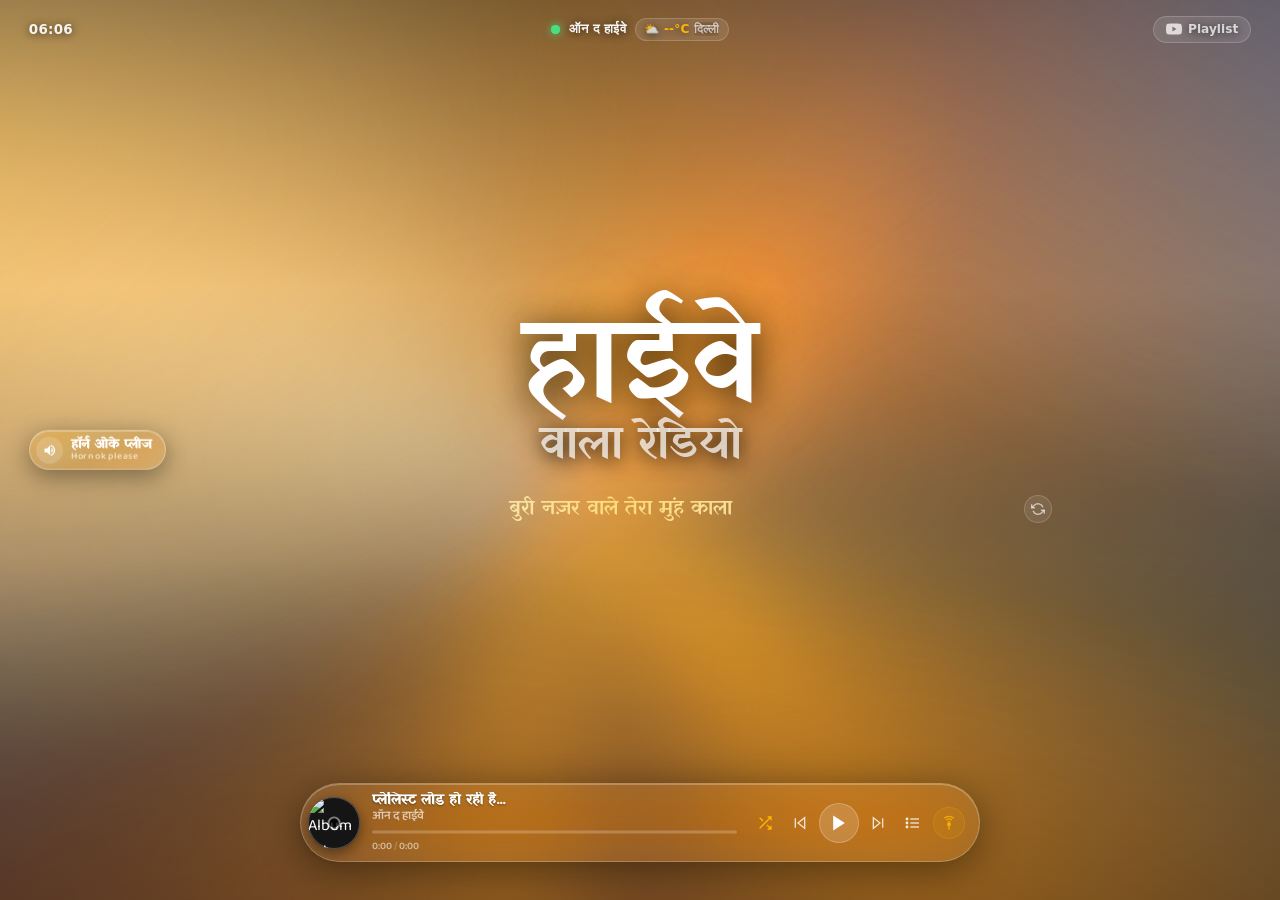
==== index.html @ 1b145ca8 "Restyle the station picker as a retro FM tuner and drop the icons. Cards now lead with LCD-style fre" ====
<!DOCTYPE html>
<html lang="hi">
<head>
  <meta charset="UTF-8" />
  <meta name="viewport" content="width=device-width, initial-scale=1.0, viewport-fit=cover" />
  <title>हॉर्न ओके प्लीज — हिंदी हाईवे रेडियो</title>
  <meta name="apple-mobile-web-app-capable" content="yes" />
  <meta name="mobile-web-app-capable" content="yes" />
  <meta name="apple-mobile-web-app-status-bar-style" content="black-translucent" />
  <meta name="theme-color" content="#0b1520" />
  
  <link rel="preconnect" href="https://fonts.googleapis.com">
  <link rel="preconnect" href="https://fonts.gstatic.com" crossorigin>
  <link href="https://fonts.googleapis.com/css2?family=Baloo+2:wght@500;600;700;800&family=Share+Tech+Mono&family=Yatra+One&display=swap" rel="stylesheet">
  <link rel="stylesheet" href="style.css" />
</head>
<body class="genre--highway">

  <!-- Moving gradient + video ambience bloom -->
  <div class="bg" aria-hidden="true">
    <div class="bg__bloom" id="bg-bloom"></div>
    <div class="bg__aurora"></div>
    <div class="bg__wash"></div>
    <div class="bg__wash bg__wash--alt"></div>
    <div class="bg__wash bg__wash--deep"></div>
    <div class="bg__scrim"></div>
  </div>

  <!-- Hidden YouTube Audio Engine iframe — parked off-screen -->
  <div class="yt-host" aria-hidden="true">
    <div id="yt-player"></div>
  </div>

  <!-- ── Top bar: Clock, Live & Weather, YouTube link ─────────── -->
  <header class="topbar">
    <div class="clock" id="clock" aria-label="Current time">--:--</div>

    <div class="presence">
      <div class="presence__dot"></div>
      <span class="presence__text" id="presence-text">ऑन द हाईवे</span>
      <div class="weather-badge" id="weather-badge">
        <span class="weather-icon" id="weather-icon">⛅</span>
        <span class="weather-temp" id="weather-temp">--°C</span>
        <span class="weather-city" id="weather-city">दिल्ली</span>
      </div>
    </div>

    <div class="links">
      <a id="yt-link" class="link yt-link-badge" href="https://www.youtube.com/playlist?list=PLfH-6xXh3waM" target="_blank" rel="noopener" title="YouTube Playlist खोलें">
        <svg viewBox="0 0 24 24" fill="currentColor" width="16" height="16"><path d="M23.495 6.205a3.007 3.007 0 0 0-2.088-2.088c-1.87-.501-9.396-.501-9.396-.501s-7.507-.01-9.396.501A3.007 3.007 0 0 0 .527 6.205a31.247 31.247 0 0 0-.522 5.805 31.247 31.247 0 0 0 .522 5.783 3.007 3.007 0 0 0 2.088 2.088c1.868.502 9.396.502 9.396.502s7.506 0 9.396-.502a3.007 3.007 0 0 0 2.088-2.088 31.247 31.247 0 0 0 .5-5.783 31.247 31.247 0 0 0-.5-5.805zM9.609 15.601V8.408l6.264 3.602z"/></svg>
        <span>Playlist</span>
      </a>
    </div>
  </header>

  <!-- ── Main Wordmark & Bumper Slogan ────────────────────────── -->
  <main class="main">

    <div class="logo" id="logo">
      <span class="logo__line logo__l1" id="logo-line1">हाईवे</span>
      <span class="logo__line logo__l2" id="logo-line2">वाला रेडियो</span>
    </div>

    <!-- Bumper Sticker Slogan -->
    <div class="bumper" id="bumper">
      <span class="bumper__text" id="bumper-text">सफर खूबसूरत है मंजिल से भी</span>
      <button class="bumper__next" id="bumper-next" aria-label="अगला स्लोगन" title="अगला स्लोगन">
        <svg viewBox="0 0 24 24" fill="none" stroke="currentColor" stroke-width="2.5" width="14" height="14"><path d="M1 4v6h6M23 20v-6h-6"/><path d="M20.49 9A9 9 0 0 0 5.64 5.64L1 10m22 4l-4.64 4.36A9 9 0 0 1 3.51 15"/></svg>
      </button>
    </div>

  </main>

  <!-- ── Horn Button: Left Floating Capsule ───────────────────── -->
  <aside class="horns">
    <button class="horn-btn" id="horn-btn" title="हॉर्न बजाएं" type="button">
      <div class="horn__icon">
        <svg viewBox="0 0 24 24" fill="currentColor"><path d="M4 9v6h4l5 5V4L8 9H4zm13.5 3c0-1.77-1.02-3.29-2.5-4.03v8.05c1.48-.73 2.5-2.25 2.5-4.02zM14 3.23v2.06c2.89.86 5 3.54 5 6.71s-2.11 5.85-5 6.71v2.06c4.01-.91 7-4.49 7-8.77s-2.99-7.86-7-8.77z"/></svg>
      </div>
      <div class="horn__text">
        <span class="horn__deva">हॉर्न ओके प्लीज</span>
        <span class="horn__en">Horn ok please</span>
      </div>
    </button>
  </aside>

  <!-- ── Dock: Stations Panel + Playlist Drawer + Player Pill ─── -->
  <div class="dock">

    <!-- Stations Panel (Collapsible slide-up) -->
    <div class="genre-panel" id="genre-panel" aria-hidden="true">
      <div class="genre-panel__header">
        <span class="genre-panel__title">स्टेशन चुनें</span>
        <span class="genre-panel__hint" id="genre-hint">अपना पसंदीदा चैनल सेट करें</span>
      </div>
      <div class="genre-panel__grid" id="genre-grid"></div>
    </div>

    <!-- Playlist Drawer (Collapsible slide-up) -->
    <div class="list" id="playlist-panel" aria-hidden="true">
      <div class="list__header">
        <span class="list__title" id="list-title">प्लेलिस्ट — ऑन द हाईवे</span>
        <a id="list-yt-link" class="list__yt-link" href="#" target="_blank" rel="noopener">
          <svg viewBox="0 0 24 24" fill="currentColor" width="14" height="14"><path d="M23.495 6.205a3.007 3.007 0 0 0-2.088-2.088c-1.87-.501-9.396-.501-9.396-.501s-7.507-.01-9.396.501A3.007 3.007 0 0 0 .527 6.205a31.247 31.247 0 0 0-.522 5.805 31.247 31.247 0 0 0 .522 5.783 3.007 3.007 0 0 0 2.088 2.088c1.868.502 9.396.502 9.396.502s7.506 0 9.396-.502a3.007 3.007 0 0 0 2.088-2.088 31.247 31.247 0 0 0 .5-5.783 31.247 31.247 0 0 0-.5-5.805zM9.609 15.601V8.408l6.264 3.602z"/></svg>
          YouTube प्लेलिस्ट
        </a>
      </div>
      <ul class="list__items" id="track-list"></ul>
    </div>

    <!-- Floating Glass Player Pill -->
    <div class="player" id="player-pill">

      <!-- Vinyl Disc Artwork -->
      <div class="disc" id="disc">
        <div class="disc__ring">
          <img class="disc__art" id="disc-img" src="" alt="Album Art" />
        </div>
        <div class="disc__hub"></div>
      </div>

      <!-- Track Metadata & 60fps Seek Bar -->
      <div class="meta">
        <p class="meta__title" id="track-title">लोड हो रहा है...</p>
        <p class="meta__artist" id="track-artist">ऑन द हाईवे</p>
        
        <div class="seek" id="seek-bar" role="slider" aria-label="Seek track" aria-valuemin="0" aria-valuemax="100" aria-valuenow="0" tabindex="0">
          <div class="seek__rail">
            <div class="seek__fill" id="seek-fill"></div>
          </div>
          <div class="seek__knob" id="seek-knob"></div>
        </div>

        <div class="time">
          <span id="time-cur">0:00</span>
          <span class="time-sep">/</span>
          <span id="time-tot">0:00</span>
        </div>
      </div>

      <!-- Playback Controls -->
      <div class="controls">
        <button class="btn active" id="shuffle-btn" type="button" title="शफ़ल (Shuffle)" aria-label="Shuffle" aria-pressed="true">
          <svg viewBox="0 0 24 24" fill="none" stroke="currentColor" stroke-width="2"><path d="M16 3h5v5M4 20 21 3M21 16v5h-5M15 15l6 6M4 4l5 5"/></svg>
        </button>
        
        <button class="btn" id="prev-btn" type="button" title="पिछला (Previous)" aria-label="Previous track">
          <svg viewBox="0 0 24 24" fill="none" stroke="currentColor" stroke-width="2"><path d="M19 20 9 12l10-8v16z"/><line x1="5" y1="19" x2="5" y2="5"/></svg>
        </button>

        <button class="btn btn--play" id="play-btn" type="button" title="चलाएं / रोकें" aria-label="Play">
          <svg class="icon-play" viewBox="0 0 24 24" fill="currentColor"><polygon points="5,3 19,12 5,21"/></svg>
          <svg class="icon-pause" viewBox="0 0 24 24" fill="currentColor" style="display:none"><rect x="6" y="4" width="4" height="16"/><rect x="14" y="4" width="4" height="16"/></svg>
        </button>

        <button class="btn" id="next-btn" type="button" title="अगला (Next)" aria-label="Next track">
          <svg viewBox="0 0 24 24" fill="none" stroke="currentColor" stroke-width="2"><path d="M5 4l10 8-10 8V4z"/><line x1="19" y1="5" x2="19" y2="19"/></svg>
        </button>

        <button class="btn" id="list-btn" type="button" title="प्लेलिस्ट (Playlist)" aria-label="Toggle playlist" aria-expanded="false" aria-controls="playlist-panel">
          <svg viewBox="0 0 24 24" fill="none" stroke="currentColor" stroke-width="2"><line x1="8" y1="6" x2="21" y2="6"/><line x1="8" y1="12" x2="21" y2="12"/><line x1="8" y1="18" x2="21" y2="18"/><circle cx="3" cy="6" r="1.2" fill="currentColor"/><circle cx="3" cy="12" r="1.2" fill="currentColor"/><circle cx="3" cy="18" r="1.2" fill="currentColor"/></svg>
        </button>

        <!-- Stations toggle button -->
        <button class="btn btn--stations" id="stations-btn" type="button" title="स्टेशन बदलें (Stations)" aria-label="Select Station" aria-expanded="false">
          <svg viewBox="0 0 24 24" fill="none" stroke="currentColor" stroke-width="2"><path d="M4.93 4.93a10 10 0 0 1 14.14 0M7.76 7.76a6 6 0 0 1 8.48 0M10.6 10.6a2 2 0 0 1 2.8 0"/><circle cx="12" cy="14" r="2" fill="currentColor"/><line x1="12" y1="16" x2="12" y2="22"/></svg>
        </button>
      </div>

    </div><!-- /.player -->

  </div><!-- /.dock -->

  <script src="app.js"></script>
</body>
</html>
---- style.css ----
/* ============================================================
   हॉर्न ओके प्लीज — CSS
   Strict hornokplease.xyz aesthetic + Responsive Mobile + Multi-station
   ============================================================ */

:root {
  --logo-size: clamp(3rem, 11vw, 7.5rem);
  --edge: clamp(0.9rem, 2.4vw, 1.8rem);
  --dock-lift: clamp(1.8rem, 4.2vh, 2.8rem);
  
  --glass: rgba(255, 255, 255, 0.09);
  --glass-hi: rgba(255, 255, 255, 0.16);
  --glass-line: rgba(255, 255, 255, 0.22);
  --glass-blur: blur(28px) saturate(150%);
  --shadow-glass: 0 8px 40px rgba(0, 0, 0, 0.45), inset 0 1px 0 rgba(255, 255, 255, 0.25);
  --text-shadow: 0 1px 8px rgba(0, 0, 0, 0.6);

  --gold: #ffb703;
  --green: #4ade80;
  --wash-a: rgba(255, 183, 3, 0.32);
  --wash-b: rgba(120, 190, 255, 0.22);
  --wash-c: rgba(255, 120, 80, 0.18);
  --wash-top: #0b1520;
  --wash-mid: #162433;
  --wash-bot: #0a1016;

  --body: "Baloo 2", "Kohinoor Devanagari", "Nirmala UI", "Noto Sans Devanagari", ui-rounded, sans-serif;
  --ui: ui-sans-serif, -apple-system, "Segoe UI Variable Text", "Segoe UI", system-ui, sans-serif;

  --swift: 140ms cubic-bezier(0.4, 0, 0.2, 1);
  --glide: 320ms cubic-bezier(0.4, 0, 0.2, 1);
  --settle: 620ms cubic-bezier(0.16, 1, 0.3, 1);
}

/* ─── Reset & Base ─────────────────────────────── */
*, *::before, *::after {
  box-sizing: border-box;
  margin: 0;
  padding: 0;
}

html, body {
  height: 100%;
  width: 100%;
  overflow: hidden;
}

body {
  font-family: var(--body);
  color: #fff;
  background: #080f10;
  -webkit-font-smoothing: antialiased;
  -moz-osx-font-smoothing: grayscale;
  text-rendering: optimizeLegibility;
  user-select: none;
  position: fixed;
  inset: 0;
}

button {
  cursor: pointer;
  border: none;
  background: none;
  font-family: inherit;
}

a {
  text-decoration: none;
  color: inherit;
}

/* ─── Moving gradient background ──────────────── */
.bg {
  position: fixed;
  inset: 0;
  z-index: -1;
  background: linear-gradient(165deg, var(--wash-top), var(--wash-mid) 48%, var(--wash-bot));
  overflow: hidden;
  transition: background 0.8s ease;
}

.bg__bloom {
  position: absolute;
  inset: -42%;
  background-size: cover;
  background-position: 40% 50%;
  filter: blur(80px) saturate(1.85) brightness(0.95);
  opacity: 0;
  transform: scale(1.55);
  pointer-events: none;
}

.bg__bloom.is-on {
  opacity: 0.78;
  animation: waterBloom 26s ease-in-out infinite;
}

.bg__aurora {
  position: absolute;
  inset: -70%;
  background: conic-gradient(
    from 180deg at 48% 52%,
    var(--wash-a) 0deg,
    transparent 55deg,
    var(--wash-b) 110deg,
    transparent 165deg,
    var(--wash-c) 220deg,
    transparent 275deg,
    var(--wash-a) 320deg,
    transparent 360deg
  );
  filter: blur(54px) saturate(160%);
  opacity: 0.88;
  animation: waterSpin 40s linear infinite;
  pointer-events: none;
}

.bg__wash {
  position: absolute;
  inset: -45%;
  background:
    radial-gradient(ellipse 78% 62% at 18% 32%, var(--wash-a) 0%, transparent 58%),
    radial-gradient(ellipse 72% 68% at 86% 18%, var(--wash-b) 0%, transparent 54%),
    radial-gradient(ellipse 90% 70% at 48% 96%, var(--wash-c) 0%, transparent 56%);
  filter: blur(28px);
  opacity: 0.95;
  animation: waterTide 18s ease-in-out infinite;
  pointer-events: none;
  transition: background 0.8s ease;
}

.bg__wash--alt {
  inset: -52%;
  opacity: 0.8;
  mix-blend-mode: screen;
  animation: waterTideAlt 24s ease-in-out infinite;
}

.bg__wash--deep {
  inset: -58%;
  opacity: 0.7;
  mix-blend-mode: plus-lighter;
  animation: waterTideDeep 32s ease-in-out infinite;
  background:
    radial-gradient(ellipse 88% 74% at 50% 50%, var(--wash-a) 0%, transparent 52%),
    radial-gradient(ellipse 64% 80% at 8% 78%, var(--wash-c) 0%, transparent 50%),
    radial-gradient(ellipse 70% 60% at 92% 62%, var(--wash-b) 0%, transparent 48%);
}

@keyframes waterTide {
  0%   { transform: translate3d(-16%, 10%, 0) scale(1.18) rotate(-8deg); }
  25%  { transform: translate3d(14%, -12%, 0) scale(1.32) rotate(7deg); }
  50%  { transform: translate3d(18%, 14%, 0) scale(1.22) rotate(-5deg); }
  75%  { transform: translate3d(-12%, 16%, 0) scale(1.36) rotate(9deg); }
  100% { transform: translate3d(-16%, 10%, 0) scale(1.18) rotate(-8deg); }
}

@keyframes waterTideAlt {
  0%   { transform: translate3d(18%, -14%, 0) scale(1.24) rotate(10deg); }
  33%  { transform: translate3d(-20%, 8%, 0) scale(1.4) rotate(-12deg); }
  66%  { transform: translate3d(10%, 18%, 0) scale(1.28) rotate(6deg); }
  100% { transform: translate3d(18%, -14%, 0) scale(1.24) rotate(10deg); }
}

@keyframes waterTideDeep {
  0%   { transform: translate3d(-8%, -10%, 0) scale(1.3) rotate(4deg); }
  50%  { transform: translate3d(12%, 12%, 0) scale(1.48) rotate(-10deg); }
  100% { transform: translate3d(-8%, -10%, 0) scale(1.3) rotate(4deg); }
}

@keyframes waterSpin {
  0%   { transform: rotate(0deg) translate3d(-10%, 8%, 0) scale(1.4); }
  50%  { transform: rotate(180deg) translate3d(12%, -10%, 0) scale(1.55); }
  100% { transform: rotate(360deg) translate3d(-10%, 8%, 0) scale(1.4); }
}

@keyframes waterBloom {
  0%   { background-position: 28% 42%; transform: scale(1.5) translate3d(-6%, 4%, 0); }
  40%  { background-position: 72% 58%; transform: scale(1.72) translate3d(7%, -6%, 0); }
  70%  { background-position: 48% 78%; transform: scale(1.58) translate3d(-4%, 8%, 0); }
  100% { background-position: 28% 42%; transform: scale(1.5) translate3d(-6%, 4%, 0); }
}

.genre--highway {
  --wash-a: rgba(255, 170, 60, 0.72);
  --wash-b: rgba(90, 160, 255, 0.48);
  --wash-c: rgba(255, 110, 40, 0.52);
  --wash-top: #08131c;
  --wash-mid: #1a2430;
  --wash-bot: #0c1014;
}
.genre--dhaba {
  --wash-a: rgba(255, 150, 70, 0.7);
  --wash-b: rgba(255, 210, 140, 0.42);
  --wash-c: rgba(180, 90, 40, 0.5);
  --wash-top: #0c1218;
  --wash-mid: #241910;
  --wash-bot: #0a0806;
}
.genre--dance2000 {
  --wash-a: rgba(210, 80, 255, 0.62);
  --wash-b: rgba(80, 120, 255, 0.5);
  --wash-c: rgba(255, 60, 140, 0.48);
  --wash-top: #0c0618;
  --wash-mid: #1a1030;
  --wash-bot: #080510;
}
.genre--retro90s {
  --wash-a: rgba(255, 80, 140, 0.62);
  --wash-b: rgba(255, 180, 90, 0.42);
  --wash-c: rgba(160, 70, 200, 0.48);
  --wash-top: #120814;
  --wash-mid: #241428;
  --wash-bot: #0a060e;
}
.genre--antidepression {
  --wash-a: rgba(70, 210, 160, 0.6);
  --wash-b: rgba(120, 200, 255, 0.42);
  --wash-c: rgba(40, 140, 110, 0.48);
  --wash-top: #061410;
  --wash-mid: #10241c;
  --wash-bot: #050c08;
}
.genre--fredagain {
  --wash-a: rgba(40, 220, 255, 0.58);
  --wash-b: rgba(120, 90, 255, 0.48);
  --wash-c: rgba(40, 120, 255, 0.42);
  --wash-top: #070814;
  --wash-mid: #12142c;
  --wash-bot: #06070f;
}

.bg__scrim {
  position: absolute;
  inset: 0;
  background: linear-gradient(
    to bottom,
    rgba(6, 10, 16, 0.28) 0%,
    rgba(6, 10, 16, 0.02) 32%,
    rgba(6, 10, 16, 0.06) 62%,
    rgba(6, 10, 16, 0.4) 100%
  );
  pointer-events: none;
}

/* YouTube audio host — in-document but invisible */
.yt-host {
  position: fixed;
  left: 0;
  bottom: 0;
  width: 1px;
  height: 1px;
  overflow: hidden;
  opacity: 0;
  clip-path: inset(100%);
  pointer-events: none;
  z-index: -1;
}

/* ─── Topbar (Completely Clean & Floating) ─────── */
.topbar {
  position: fixed;
  top: max(1rem, env(safe-area-inset-top));
  left: var(--edge);
  right: var(--edge);
  z-index: 100;
  display: grid;
  grid-template-columns: 1fr auto 1fr;
  align-items: center;
  gap: 0.75rem;
  background: transparent !important;
  border: none !important;
  box-shadow: none !important;
  text-shadow: var(--text-shadow);
}

.clock {
  justify-self: start;
  font-family: var(--ui);
  font-size: 0.84rem;
  font-weight: 600;
  letter-spacing: 0.02em;
  font-variant-numeric: tabular-nums;
  color: rgba(255, 255, 255, 0.92);
}

.presence {
  justify-self: center;
  display: inline-flex;
  align-items: center;
  gap: 0.55rem;
  font-family: var(--ui);
  font-size: 0.82rem;
  font-weight: 600;
  letter-spacing: 0.01em;
  white-space: nowrap;
  color: rgba(255, 255, 255, 0.95);
}

.presence__dot {
  position: relative;
  width: 9px;
  height: 9px;
  flex: none;
  border-radius: 50%;
  background: var(--green);
  box-shadow: 0 0 8px rgba(74, 222, 128, 0.9);
}

.presence__dot::after {
  content: "";
  position: absolute;
  inset: 0;
  border-radius: 50%;
  background: var(--green);
  opacity: 0.75;
  animation: ping 2s cubic-bezier(0, 0, 0.2, 1) infinite;
}

@keyframes ping {
  75%, 100% {
    transform: scale(2.2);
    opacity: 0;
  }
}

.weather-badge {
  display: inline-flex;
  align-items: center;
  gap: 0.28rem;
  padding: 0.2rem 0.55rem;
  background: rgba(255, 255, 255, 0.1);
  border: 1px solid rgba(255, 255, 255, 0.16);
  border-radius: 999px;
  font-size: 0.76rem;
  font-weight: 600;
  color: rgba(255, 255, 255, 0.85);
  backdrop-filter: blur(12px);
  -webkit-backdrop-filter: blur(12px);
}

.weather-temp {
  color: var(--gold);
  font-weight: 700;
}

.weather-city {
  color: rgba(255, 255, 255, 0.65);
  max-width: 11.5rem;
  overflow: hidden;
  text-overflow: ellipsis;
  white-space: nowrap;
}

.links {
  justify-self: end;
  display: flex;
  align-items: center;
}

.yt-link-badge {
  display: inline-flex;
  align-items: center;
  gap: 0.35rem;
  padding: 0.28rem 0.75rem;
  border-radius: 999px;
  background: rgba(255, 255, 255, 0.1);
  border: 1px solid rgba(255, 255, 255, 0.18);
  backdrop-filter: blur(12px);
  -webkit-backdrop-filter: blur(12px);
  font-family: var(--ui);
  font-size: 0.76rem;
  font-weight: 600;
  color: rgba(255, 255, 255, 0.75);
  transition: all var(--swift);
}

.yt-link-badge:hover {
  background: rgba(230, 57, 70, 0.22);
  border-color: rgba(230, 57, 70, 0.45);
  color: #ff6b75;
}

/* ─── Main Content ─────────────────────────────── */
main.main {
  position: fixed;
  inset: 0;
  z-index: 10;
  display: flex;
  flex-direction: column;
  align-items: center;
  justify-content: center;
  padding: max(4.5rem, env(safe-area-inset-top)) var(--edge) calc(var(--dock-lift) + 5.8rem);
  gap: 1.15rem;
  pointer-events: none;
}

/* Central Truck Art Wordmark */
.logo {
  display: flex;
  flex-direction: column;
  align-items: center;
  text-align: center;
  line-height: 0.88;
  pointer-events: auto;
  user-select: none;
}

.logo__l1 {
  font-family: 'Yatra One', 'Noto Sans Devanagari', sans-serif;
  display: block;
  font-size: var(--logo-size);
  color: #ffffff;
  text-shadow: 0 0 80px rgba(255,183,3,0.38), 0 6px 36px rgba(0,0,0,0.95);
  letter-spacing: -1px;
}

.logo__l2 {
  font-family: 'Yatra One', 'Noto Sans Devanagari', sans-serif;
  display: block;
  font-size: calc(var(--logo-size) * 0.38);
  color: rgba(255,255,255,0.72);
  margin-top: 0.15em;
  letter-spacing: -0.5px;
  text-shadow: 0 4px 20px rgba(0,0,0,0.9);
}

@keyframes truck-shake {
  0%   { transform: translate3d(0, 0, 0) rotate(0deg); }
  8%   { transform: translate3d(-5px, 2px, 0) rotate(-1.2deg); }
  18%  { transform: translate3d(5px, -2px, 0) rotate(1deg); }
  28%  { transform: translate3d(-4px, 1px, 0) rotate(-0.8deg); }
  38%  { transform: translate3d(4px, -1px, 0) rotate(0.6deg); }
  50%  { transform: translate3d(-2px, 1px, 0) rotate(-0.4deg); }
  62%  { transform: translate3d(2px, 0, 0) rotate(0.3deg); }
  74%  { transform: translate3d(-1px, 0, 0) rotate(-0.15deg); }
  86%  { transform: translate3d(1px, 0, 0) rotate(0.08deg); }
  100% { transform: none; }
}

.logo.is-shaking .logo__line {
  animation: truck-shake 720ms cubic-bezier(0.36, 0.07, 0.19, 0.97) both;
}

/* Bumper Sticker Slogan */
.bumper {
  display: flex;
  align-items: center;
  gap: 0.65rem;
  padding: 0.3rem 0.5rem;
  width: min(840px, 94vw);
  margin-top: 0.35rem;
  pointer-events: auto;
}

.bumper__text {
  font-family: 'Yatra One', 'Noto Sans Devanagari', sans-serif;
  font-size: clamp(0.95rem, 2.6vw, 1.25rem);
  background: linear-gradient(90deg,
    rgba(255,255,255,0.96) 0%,
    rgba(255,225,130,0.92) 50%,
    rgba(255,255,255,0.85) 100%);
  -webkit-background-clip: text;
  -webkit-text-fill-color: transparent;
  background-clip: text;
  text-align: center;
  flex: 1;
  line-height: 1.4;
  word-break: keep-all;
  filter: drop-shadow(0 0 20px rgba(255,200,80,0.32));
  transition: opacity 0.28s ease, transform 0.28s ease;
}

.bumper__text.is-swapping {
  opacity: 0;
  transform: translateY(6px);
}

.bumper__next {
  width: 28px;
  height: 28px;
  border-radius: 50%;
  background: rgba(255,255,255,0.08);
  border: 1px solid rgba(255,255,255,0.16);
  color: rgba(255,255,255,0.6);
  display: flex;
  align-items: center;
  justify-content: center;
  flex-shrink: 0;
  transition: all var(--swift);
}

.bumper__next:hover {
  background: rgba(255,255,255,0.2);
  color: #fff;
  transform: rotate(45deg);
}

/* ─── Horn Capsule Button ─────────────────────── */
.horns {
  position: fixed;
  left: var(--edge);
  top: 50%;
  transform: translateY(-50%);
  z-index: 50;
}

.horn-btn {
  display: flex;
  align-items: center;
  gap: 0.5rem;
  padding: 0.35rem 0.8rem 0.35rem 0.4rem;
  border: 1px solid rgba(255, 255, 255, 0.28);
  border-radius: 999px;
  /* 95% translucent fill; hue shifts carry a heavy gradient */
  background:
    linear-gradient(
      152deg,
      rgba(255, 255, 255, 0.06) 0%,
      rgba(255, 183, 3, 0.05) 18%,
      rgba(80, 170, 255, 0.05) 38%,
      rgba(12, 16, 28, 0.04) 55%,
      rgba(255, 90, 40, 0.05) 78%,
      rgba(255, 255, 255, 0.05) 100%
    );
  backdrop-filter: blur(22px) saturate(160%);
  -webkit-backdrop-filter: blur(22px) saturate(160%);
  box-shadow: 0 6px 24px rgba(0, 0, 0, 0.4), inset 0 1px 0 rgba(255, 255, 255, 0.28);
  color: #fff;
  cursor: pointer;
  transition: background var(--swift), transform var(--swift), border-color var(--swift);
}

.horn-btn:hover {
  background:
    linear-gradient(
      152deg,
      rgba(255, 255, 255, 0.08) 0%,
      rgba(255, 196, 90, 0.06) 18%,
      rgba(120, 190, 255, 0.06) 38%,
      rgba(12, 16, 28, 0.05) 55%,
      rgba(255, 120, 70, 0.06) 78%,
      rgba(255, 255, 255, 0.06) 100%
    );
  border-color: rgba(255, 255, 255, 0.42);
  transform: scale(1.04);
}

.horn-btn:active,
.horn-btn.is-blaring {
  transform: scale(0.95);
}

.horn__icon {
  display: grid;
  place-items: center;
  width: 1.7rem;
  height: 1.7rem;
  flex: none;
  border-radius: 50%;
  background: rgba(255, 255, 255, 0.16);
  color: #fff;
}

.horn__icon svg {
  width: 15px;
  height: 15px;
}

.horn-btn.is-blaring .horn__icon {
  background: #fff;
  color: #111;
}

.horn__text {
  display: flex;
  flex-direction: column;
  line-height: 1.1;
  text-align: left;
}

.horn__deva {
  font-family: 'Yatra One', 'Noto Sans Devanagari', sans-serif;
  font-size: 0.82rem;
  font-weight: 700;
}

.horn__en {
  font-size: 0.6rem;
  font-weight: 600;
  letter-spacing: 0.04em;
  color: rgba(255, 255, 255, 0.6);
}

/* ─── Dock ────────────────────────────────────── */
.dock {
  position: fixed;
  bottom: 0;
  left: 0;
  right: 0;
  z-index: 150;
  display: flex;
  flex-direction: column;
  align-items: center;
  padding-bottom: max(var(--dock-lift), calc(env(safe-area-inset-bottom) + 1.2rem));
  pointer-events: none;
}

/* ─── Stations Panel (retro tuner) ─────────────── */
.genre-panel {
  position: relative;
  width: min(760px, calc(100vw - 1.6rem));
  background:
    repeating-linear-gradient(
      90deg,
      rgba(255, 200, 80, 0.03) 0 1px,
      transparent 1px 7px
    ),
    linear-gradient(180deg, rgba(28, 22, 12, 0.92), rgba(10, 9, 8, 0.94));
  border: 2px solid #c9a227;
  outline: 1px solid rgba(0, 0, 0, 0.7);
  outline-offset: -5px;
  border-radius: 4px;
  overflow: hidden;
  max-height: 0;
  opacity: 0;
  transform: translateY(12px) scale(0.98);
  transform-origin: bottom center;
  transition: max-height 0.45s var(--settle), opacity 0.28s ease, transform 0.4s var(--settle);
  pointer-events: none;
  box-shadow:
    inset 0 1px 0 rgba(255, 220, 140, 0.25),
    inset 0 -2px 0 rgba(0, 0, 0, 0.45),
    0 12px 40px rgba(0, 0, 0, 0.45);
  margin-bottom: 0.45rem;
}

.genre-panel::after {
  content: "";
  position: absolute;
  inset: 0;
  pointer-events: none;
  z-index: 3;
  background: repeating-linear-gradient(
    to bottom,
    transparent 0 2px,
    rgba(0, 0, 0, 0.14) 2px 3px
  );
  mix-blend-mode: multiply;
}

.genre-panel.is-open {
  max-height: min(68vh, 520px);
  opacity: 1;
  transform: translateY(0) scale(1);
  pointer-events: auto;
}

.genre-panel__header {
  display: flex;
  align-items: baseline;
  justify-content: space-between;
  gap: 0.6rem;
  padding: 0.75rem 1rem 0.5rem;
  border-bottom: 1px solid rgba(201, 162, 39, 0.35);
}

.genre-panel__title {
  font-family: 'Yatra One', 'Noto Sans Devanagari', sans-serif;
  font-size: 1.05rem;
  color: var(--gold);
  letter-spacing: 0.02em;
}

.genre-panel__hint {
  font-family: 'Share Tech Mono', ui-monospace, monospace;
  font-size: 0.7rem;
  color: #7dff9a;
  text-transform: uppercase;
  letter-spacing: 0.08em;
  white-space: nowrap;
  overflow: hidden;
  text-overflow: ellipsis;
  text-shadow: 0 0 8px rgba(125, 255, 154, 0.45);
}

.genre-panel__grid {
  display: grid;
  grid-template-columns: repeat(auto-fit, minmax(210px, 1fr));
  gap: 0.55rem;
  padding: 0.8rem 0.9rem 1rem;
}

.genre-btn {
  position: relative;
  display: flex;
  align-items: center;
  gap: 0.55rem;
  padding: 0.7rem 0.8rem;
  background: rgba(0, 0, 0, 0.35);
  border: 1px solid rgba(201, 162, 39, 0.28);
  border-radius: 2px;
  color: rgba(255, 236, 200, 0.88);
  font-size: 0.82rem;
  font-weight: 600;
  text-align: left;
  min-height: 4.2rem;
  box-shadow: inset 0 1px 0 rgba(255, 255, 255, 0.06), inset 0 -1px 0 rgba(0, 0, 0, 0.4);
  animation: stationIn 0.45s var(--settle) both;
  animation-delay: var(--stagger, 0ms);
  transition: background var(--swift), border-color var(--swift), color var(--swift), box-shadow var(--swift);
}

@keyframes stationIn {
  from { opacity: 0; transform: translateY(8px); }
  to { opacity: 1; transform: none; }
}

.genre-btn:hover {
  background: rgba(255, 183, 3, 0.1);
  color: #fff8e7;
  border-color: rgba(255, 183, 3, 0.55);
}

.genre-btn.active {
  background: rgba(255, 183, 3, 0.12);
  border-color: #ffb703;
  color: var(--gold);
  box-shadow: inset 0 0 0 1px rgba(255, 183, 3, 0.35), 0 0 18px rgba(255, 183, 3, 0.18);
}

.gb-live {
  display: none;
  margin-left: auto;
  flex-shrink: 0;
  font-family: 'Share Tech Mono', ui-monospace, monospace;
  font-size: 0.62rem;
  font-weight: 700;
  letter-spacing: 0.14em;
  color: #081018;
  background: var(--gold);
  border-radius: 0;
  padding: 0.22rem 0.38rem;
}

.genre-btn.active .gb-live {
  display: inline-flex;
}

.gb-info {
  display: flex;
  flex-direction: column;
  gap: 0.12rem;
  overflow: hidden;
  min-width: 0;
}

.gb-fm {
  font-family: 'Share Tech Mono', ui-monospace, monospace;
  font-size: 0.78rem;
  letter-spacing: 0.14em;
  color: #7dff9a;
  text-shadow: 0 0 8px rgba(125, 255, 154, 0.4);
}

.gb-label {
  font-family: 'Yatra One', 'Noto Sans Devanagari', sans-serif;
  font-size: 0.9rem;
  white-space: nowrap;
  overflow: hidden;
  text-overflow: ellipsis;
}

.gb-tag {
  font-size: 0.64rem;
  letter-spacing: 0.04em;
  text-transform: uppercase;
  color: rgba(255, 220, 160, 0.45);
  white-space: nowrap;
  overflow: hidden;
  text-overflow: ellipsis;
}

.genre-btn.active .gb-fm {
  color: #ffe08a;
  text-shadow: 0 0 10px rgba(255, 183, 3, 0.55);
}

.genre-btn.active .gb-tag {
  color: rgba(255, 183, 3, 0.7);
}

/* ─── Playlist Drawer ─────────────────────────── */
.list {
  width: min(680px, calc(100vw - 1.8rem));
  background: rgba(8, 15, 17, 0.94);
  backdrop-filter: blur(36px) saturate(160%);
  -webkit-backdrop-filter: blur(36px) saturate(160%);
  border: 1px solid var(--glass-line);
  border-radius: 20px 20px 0 0;
  overflow: hidden;
  max-height: 0;
  opacity: 0;
  transition: max-height 0.4s var(--settle), opacity 0.3s ease;
  pointer-events: none;
  box-shadow: 0 -8px 36px rgba(0, 0, 0, 0.6);
}

.list.is-open {
  max-height: 46vh;
  opacity: 1;
  pointer-events: auto;
  overflow-y: auto;
}

.list::-webkit-scrollbar { width: 4px; }
.list::-webkit-scrollbar-thumb { background: rgba(255, 255, 255, 0.2); border-radius: 4px; }

.list__header {
  display: flex;
  align-items: center;
  justify-content: space-between;
  padding: 0.8rem 1.2rem 0.6rem;
  border-bottom: 1px solid rgba(255, 255, 255, 0.07);
  position: sticky;
  top: 0;
  background: rgba(8, 15, 17, 0.98);
  z-index: 5;
}

.list__title {
  font-family: 'Yatra One', 'Noto Sans Devanagari', sans-serif;
  font-size: 0.94rem;
  color: rgba(255, 255, 255, 0.85);
}

.list__yt-link {
  display: flex;
  align-items: center;
  gap: 0.3rem;
  font-size: 0.76rem;
  color: rgba(255, 255, 255, 0.45);
  transition: color var(--swift);
}

.list__yt-link:hover {
  color: #ff6b75;
}

.list__items {
  list-style: none;
}

.list__item {
  display: flex;
  align-items: center;
  gap: 0.75rem;
  padding: 0.65rem 1.2rem;
  border-bottom: 1px solid rgba(255, 255, 255, 0.04);
  cursor: pointer;
  transition: background var(--swift);
}

.list__item:last-child {
  border-bottom: none;
}

.list__item:hover {
  background: rgba(255, 255, 255, 0.08);
}

.list__item.active {
  background: rgba(255, 183, 3, 0.14);
}

.list__item.active .item-title {
  color: var(--gold);
}

.list__item.list__empty {
  justify-content: center;
  color: rgba(255, 255, 255, 0.55);
  cursor: default;
  padding: 1.2rem;
}

.item-num {
  font-size: 0.78rem;
  color: rgba(255, 255, 255, 0.4);
  width: 22px;
  flex-shrink: 0;
  font-variant-numeric: tabular-nums;
  text-align: right;
}

.item-info {
  flex: 1;
  overflow: hidden;
}

.item-title {
  font-family: 'Yatra One', 'Noto Sans Devanagari', sans-serif;
  font-size: 0.9rem;
  white-space: nowrap;
  overflow: hidden;
  text-overflow: ellipsis;
  display: block;
}

.item-artist {
  font-size: 0.76rem;
  color: rgba(255, 255, 255, 0.45);
  white-space: nowrap;
  overflow: hidden;
  text-overflow: ellipsis;
  display: block;
  margin-top: 0.1rem;
}

.item-dur {
  font-size: 0.78rem;
  color: rgba(255, 255, 255, 0.45);
  flex-shrink: 0;
  font-variant-numeric: tabular-nums;
}

/* ─── Floating Player Pill ────────────────────── */
.player {
  display: flex;
  align-items: center;
  gap: 0.75rem;
  padding: 0.45rem 0.9rem 0.45rem 0.45rem;
  width: min(680px, calc(100vw - 1.8rem));
  background: var(--glass);
  backdrop-filter: var(--glass-blur);
  -webkit-backdrop-filter: var(--glass-blur);
  border: 1px solid var(--glass-line);
  border-radius: 999px;
  box-shadow: var(--shadow-glass);
  margin-top: 0.4rem;
  pointer-events: auto;
}

/* Vinyl Disc */
.disc {
  position: relative;
  width: 3.25rem;
  height: 3.25rem;
  flex: none;
  transition: transform var(--glide);
}

.player.is-playing .disc {
  transform: scale(1.04);
}

.disc__ring {
  width: 100%;
  height: 100%;
  border-radius: 50%;
  overflow: hidden;
  box-shadow: 0 4px 14px rgba(0, 0, 0, 0.45);
  outline: 1px solid rgba(255, 255, 255, 0.25);
  outline-offset: -1px;
  background: #151515;
  animation: spin 8s linear infinite;
  animation-play-state: paused;
}

.player.is-playing .disc__ring {
  animation-play-state: running;
}

.disc__art {
  width: 100%;
  height: 100%;
  object-fit: cover;
  display: block;
}

.disc__hub {
  position: absolute;
  left: 50%;
  top: 50%;
  width: 0.55rem;
  height: 0.55rem;
  transform: translate(-50%, -50%);
  border-radius: 50%;
  background: rgba(0, 0, 0, 0.75);
  box-shadow: 0 0 0 2px rgba(255, 255, 255, 0.45);
  pointer-events: none;
}

@keyframes spin {
  to { transform: rotate(360deg); }
}

/* Meta & 60fps Seek Bar */
.meta {
  flex: 1;
  min-width: 0;
}

.meta__title {
  margin: 0;
  font-family: 'Yatra One', 'Noto Sans Devanagari', sans-serif;
  font-weight: 700;
  font-size: 0.88rem;
  line-height: 1.25;
  text-shadow: 0 1px 2px rgba(0, 0, 0, 0.4);
  white-space: nowrap;
  overflow: hidden;
  text-overflow: ellipsis;
  color: #fff;
  transition: opacity 200ms ease;
}

.meta__artist {
  margin: 0;
  font-size: 0.74rem;
  font-weight: 600;
  line-height: 1.25;
  color: rgba(255, 255, 255, 0.65);
  white-space: nowrap;
  overflow: hidden;
  text-overflow: ellipsis;
  transition: opacity 200ms ease;
}

.player.is-swapping .meta__title,
.player.is-swapping .meta__artist {
  opacity: 0;
}

.seek {
  position: relative;
  height: 10px;
  margin-top: 0.2rem;
  cursor: pointer;
  touch-action: none;
}

.seek__rail {
  position: absolute;
  inset-inline: 0;
  top: 50%;
  height: 3px;
  transform: translateY(-50%);
  border-radius: 999px;
  overflow: hidden;
  background: rgba(255, 255, 255, 0.22);
}

.seek__fill {
  height: 100%;
  width: 100%;
  border-radius: 999px;
  background: var(--gold);
  transform: scaleX(0);
  transform-origin: left center;
  will-change: transform;
}

.seek__knob {
  position: absolute;
  top: 50%;
  left: 0;
  width: 10px;
  height: 10px;
  transform: translate(-50%, -50%);
  border-radius: 50%;
  background: #fff;
  box-shadow: 0 1px 4px rgba(0, 0, 0, 0.6);
  opacity: 0;
  transition: opacity var(--swift);
  will-change: transform;
  pointer-events: none;
}

.seek:hover .seek__knob,
.seek:focus-visible .seek__knob {
  opacity: 1;
}

.time {
  margin-top: 0.05rem;
  font-size: 0.64rem;
  font-weight: 600;
  font-variant-numeric: tabular-nums;
  color: rgba(255, 255, 255, 0.55);
}
.time-sep { opacity: 0.4; }

/* Controls */
.controls {
  display: flex;
  align-items: center;
  gap: 0.2rem;
  flex: none;
}

.btn {
  display: grid;
  place-items: center;
  width: 2rem;
  height: 2rem;
  border-radius: 50%;
  color: rgba(255, 255, 255, 0.8);
  transition: all var(--swift);
}

.btn svg {
  width: 16px;
  height: 16px;
}

.btn:hover {
  background: rgba(255, 255, 255, 0.16);
  color: #fff;
}

.btn:active {
  transform: scale(0.92);
}

.btn--play {
  width: 2.5rem;
  height: 2.5rem;
  background: rgba(255, 255, 255, 0.16);
  border: 1px solid var(--glass-line);
  color: #fff;
}

.btn--play svg {
  width: 20px;
  height: 20px;
}

.btn--play:hover {
  background: rgba(255, 183, 3, 0.3);
  border-color: rgba(255, 183, 3, 0.6);
}

.btn.active {
  color: var(--gold);
}

.btn--stations {
  background: rgba(255, 183, 3, 0.08);
  border: 1px solid rgba(255, 183, 3, 0.2);
  color: rgba(255, 183, 3, 0.8);
}

.btn--stations:hover {
  background: rgba(255, 183, 3, 0.22);
  border-color: rgba(255, 183, 3, 0.5);
  color: var(--gold);
}

.btn--stations.active {
  background: rgba(255, 183, 3, 0.26);
  border-color: rgba(255, 183, 3, 0.65);
  color: var(--gold);
  box-shadow: 0 0 14px rgba(255, 183, 3, 0.25);
}

/* ─── Responsive Media Queries ────────────────── */
@media (max-width: 680px) {
  :root {
    /* Sit above Streamlit's "Made with Streamlit" badge */
    --dock-lift: max(5.4rem, calc(env(safe-area-inset-bottom) + 4.2rem));
  }
  .presence__text { display: none; }
  .horns {
    top: auto;
    left: 0.6rem;
    bottom: calc(var(--dock-lift) + 5.8rem);
    transform: none;
  }
  main.main {
    padding-bottom: calc(var(--dock-lift) + 9.2rem);
  }
  .horn-btn { padding: 0.3rem 0.65rem 0.3rem 0.35rem; }
  .horn__deva { font-size: 0.74rem; }
  .genre-panel { width: min(100% - 1.2rem, 760px); }
  .genre-panel__grid { grid-template-columns: repeat(2, minmax(0, 1fr)); }
  .gb-label { font-size: 0.8rem; }
  .gb-live { display: none !important; }
}

@media (max-width: 480px) {
  .genre-panel__grid { grid-template-columns: 1fr 1fr; gap: 0.4rem; padding: 0.6rem; }
  .genre-btn { padding: 0.55rem 0.55rem; min-height: 3.6rem; }
  .gb-tag { display: none; }
  .player { gap: 0.5rem; padding: 0.35rem 0.6rem 0.35rem 0.35rem; }
  .disc { width: 2.8rem; height: 2.8rem; }
  .btn { width: 1.75rem; height: 1.75rem; }
  .btn svg { width: 14px; height: 14px; }
  .btn--play { width: 2.2rem; height: 2.2rem; }
  .btn--play svg { width: 17px; height: 17px; }
}

@media (prefers-reduced-motion: reduce) {
  .bg__wash,
  .bg__aurora,
  .bg__bloom,
  .genre-btn {
    animation: none;
  }
}
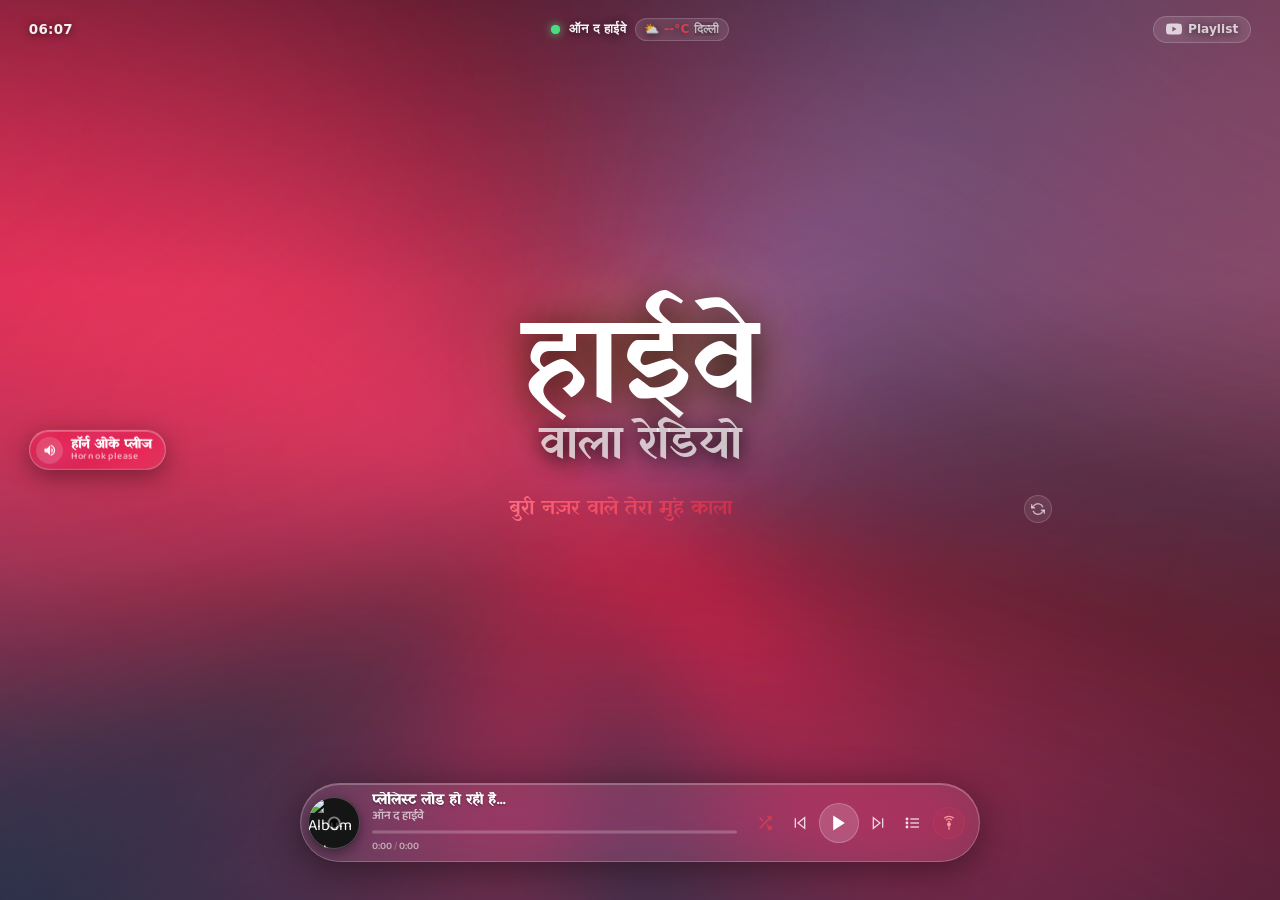
==== commit 225dbca5: "Tint the chrome crimson with the video palette, and start a random shuffled track on load. UI gold i" ====
--- a/index.html
+++ b/index.html
@@ -7,7 +7,7 @@
   <meta name="apple-mobile-web-app-capable" content="yes" />
   <meta name="mobile-web-app-capable" content="yes" />
   <meta name="apple-mobile-web-app-status-bar-style" content="black-translucent" />
-  <meta name="theme-color" content="#0b1520" />
+  <meta name="theme-color" content="#9b1b30" />
   
   <link rel="preconnect" href="https://fonts.googleapis.com">
   <link rel="preconnect" href="https://fonts.gstatic.com" crossorigin>
--- a/style.css
+++ b/style.css
@@ -15,11 +15,15 @@
   --shadow-glass: 0 8px 40px rgba(0, 0, 0, 0.45), inset 0 1px 0 rgba(255, 255, 255, 0.25);
   --text-shadow: 0 1px 8px rgba(0, 0, 0, 0.6);
 
-  --gold: #ffb703;
+  --crimson: #9b1b30;
+  --crimson-mid: #c41e3a;
+  --crimson-hot: #ff4d6d;
+  --gold: #dc3d4e;
+  --gold-rgb: 220, 61, 78;
   --green: #4ade80;
-  --wash-a: rgba(255, 183, 3, 0.32);
-  --wash-b: rgba(120, 190, 255, 0.22);
-  --wash-c: rgba(255, 120, 80, 0.18);
+  --wash-a: rgba(196, 30, 58, 0.55);
+  --wash-b: rgba(255, 77, 109, 0.32);
+  --wash-c: rgba(120, 190, 255, 0.22);
   --wash-top: #0b1520;
   --wash-mid: #162433;
   --wash-bot: #0a1016;
@@ -182,9 +186,9 @@
 }
 
 .genre--highway {
-  --wash-a: rgba(255, 170, 60, 0.72);
-  --wash-b: rgba(90, 160, 255, 0.48);
-  --wash-c: rgba(255, 110, 40, 0.52);
+  --wash-a: rgba(196, 30, 58, 0.72);
+  --wash-b: rgba(255, 77, 109, 0.48);
+  --wash-c: rgba(90, 160, 255, 0.42);
   --wash-top: #08131c;
   --wash-mid: #1a2430;
   --wash-bot: #0c1014;
@@ -457,8 +461,9 @@
   font-family: 'Yatra One', 'Noto Sans Devanagari', sans-serif;
   font-size: clamp(0.95rem, 2.6vw, 1.25rem);
   background: linear-gradient(90deg,
-    rgba(255,255,255,0.96) 0%,
-    rgba(255,225,130,0.92) 50%,
+    rgba(255,255,255,0.95) 0%,
+    rgba(255,90,110,0.95) 42%,
+    rgba(196,30,58,0.92) 72%,
     rgba(255,255,255,0.85) 100%);
   -webkit-background-clip: text;
   -webkit-text-fill-color: transparent;
@@ -467,7 +472,7 @@
   flex: 1;
   line-height: 1.4;
   word-break: keep-all;
-  filter: drop-shadow(0 0 20px rgba(255,200,80,0.32));
+  filter: drop-shadow(0 0 18px rgba(196, 30, 58, 0.45));
   transition: opacity 0.28s ease, transform 0.28s ease;
 }
 
@@ -517,10 +522,10 @@
     linear-gradient(
       152deg,
       rgba(255, 255, 255, 0.06) 0%,
-      rgba(255, 183, 3, 0.05) 18%,
+      rgba(196, 30, 58, 0.12) 18%,
       rgba(80, 170, 255, 0.05) 38%,
       rgba(12, 16, 28, 0.04) 55%,
-      rgba(255, 90, 40, 0.05) 78%,
+      rgba(255, 77, 109, 0.1) 78%,
       rgba(255, 255, 255, 0.05) 100%
     );
   backdrop-filter: blur(22px) saturate(160%);
@@ -613,11 +618,11 @@
   background:
     repeating-linear-gradient(
       90deg,
-      rgba(255, 200, 80, 0.03) 0 1px,
+      rgba(196, 30, 58, 0.06) 0 1px,
       transparent 1px 7px
     ),
-    linear-gradient(180deg, rgba(28, 22, 12, 0.92), rgba(10, 9, 8, 0.94));
-  border: 2px solid #c9a227;
+    linear-gradient(180deg, rgba(28, 12, 16, 0.92), rgba(10, 8, 9, 0.94));
+  border: 2px solid var(--crimson-mid);
   outline: 1px solid rgba(0, 0, 0, 0.7);
   outline-offset: -5px;
   border-radius: 4px;
@@ -629,7 +634,7 @@
   transition: max-height 0.45s var(--settle), opacity 0.28s ease, transform 0.4s var(--settle);
   pointer-events: none;
   box-shadow:
-    inset 0 1px 0 rgba(255, 220, 140, 0.25),
+    inset 0 1px 0 rgba(255, 120, 140, 0.22),
     inset 0 -2px 0 rgba(0, 0, 0, 0.45),
     0 12px 40px rgba(0, 0, 0, 0.45);
   margin-bottom: 0.45rem;
@@ -662,13 +667,16 @@
   justify-content: space-between;
   gap: 0.6rem;
   padding: 0.75rem 1rem 0.5rem;
-  border-bottom: 1px solid rgba(201, 162, 39, 0.35);
+  border-bottom: 1px solid rgba(196, 30, 58, 0.4);
 }
 
 .genre-panel__title {
   font-family: 'Yatra One', 'Noto Sans Devanagari', sans-serif;
   font-size: 1.05rem;
-  color: var(--gold);
+  background: linear-gradient(90deg, var(--crimson), var(--crimson-hot), var(--gold));
+  -webkit-background-clip: text;
+  background-clip: text;
+  color: transparent;
   letter-spacing: 0.02em;
 }
 
@@ -698,7 +706,7 @@
   gap: 0.55rem;
   padding: 0.7rem 0.8rem;
   background: rgba(0, 0, 0, 0.35);
-  border: 1px solid rgba(201, 162, 39, 0.28);
+  border: 1px solid rgba(196, 30, 58, 0.35);
   border-radius: 2px;
   color: rgba(255, 236, 200, 0.88);
   font-size: 0.82rem;
@@ -717,16 +725,16 @@
 }
 
 .genre-btn:hover {
-  background: rgba(255, 183, 3, 0.1);
+  background: rgba(196, 30, 58, 0.14);
   color: #fff8e7;
-  border-color: rgba(255, 183, 3, 0.55);
+  border-color: rgba(255, 77, 109, 0.6);
 }
 
 .genre-btn.active {
-  background: rgba(255, 183, 3, 0.12);
-  border-color: #ffb703;
-  color: var(--gold);
-  box-shadow: inset 0 0 0 1px rgba(255, 183, 3, 0.35), 0 0 18px rgba(255, 183, 3, 0.18);
+  background: linear-gradient(135deg, rgba(196, 30, 58, 0.28), rgba(255, 77, 109, 0.12));
+  border-color: var(--crimson-hot);
+  color: #ffd0d6;
+  box-shadow: inset 0 0 0 1px rgba(255, 77, 109, 0.35), 0 0 18px rgba(196, 30, 58, 0.22);
 }
 
 .gb-live {
@@ -737,8 +745,8 @@
   font-size: 0.62rem;
   font-weight: 700;
   letter-spacing: 0.14em;
-  color: #081018;
-  background: var(--gold);
+  color: #fff8f8;
+  background: linear-gradient(90deg, var(--crimson), var(--crimson-hot));
   border-radius: 0;
   padding: 0.22rem 0.38rem;
 }
@@ -782,12 +790,12 @@
 }
 
 .genre-btn.active .gb-fm {
-  color: #ffe08a;
-  text-shadow: 0 0 10px rgba(255, 183, 3, 0.55);
+  color: #ffb3bc;
+  text-shadow: 0 0 10px rgba(196, 30, 58, 0.55);
 }
 
 .genre-btn.active .gb-tag {
-  color: rgba(255, 183, 3, 0.7);
+  color: rgba(255, 120, 140, 0.75);
 }
 
 /* ─── Playlist Drawer ─────────────────────────── */
@@ -870,7 +878,7 @@
 }
 
 .list__item.active {
-  background: rgba(255, 183, 3, 0.14);
+  background: rgba(var(--gold-rgb), 0.14);
 }
 
 .list__item.active .item-title {
@@ -1137,8 +1145,8 @@
 }
 
 .btn--play:hover {
-  background: rgba(255, 183, 3, 0.3);
-  border-color: rgba(255, 183, 3, 0.6);
+  background: rgba(var(--gold-rgb), 0.3);
+  border-color: rgba(var(--gold-rgb), 0.6);
 }
 
 .btn.active {
@@ -1146,22 +1154,22 @@
 }
 
 .btn--stations {
-  background: rgba(255, 183, 3, 0.08);
-  border: 1px solid rgba(255, 183, 3, 0.2);
-  color: rgba(255, 183, 3, 0.8);
+  background: rgba(var(--gold-rgb), 0.1);
+  border: 1px solid rgba(var(--gold-rgb), 0.28);
+  color: rgba(255, 160, 170, 0.9);
 }
 
 .btn--stations:hover {
-  background: rgba(255, 183, 3, 0.22);
-  border-color: rgba(255, 183, 3, 0.5);
+  background: rgba(var(--gold-rgb), 0.22);
+  border-color: rgba(var(--gold-rgb), 0.5);
   color: var(--gold);
 }
 
 .btn--stations.active {
-  background: rgba(255, 183, 3, 0.26);
-  border-color: rgba(255, 183, 3, 0.65);
+  background: rgba(var(--gold-rgb), 0.28);
+  border-color: rgba(var(--gold-rgb), 0.7);
   color: var(--gold);
-  box-shadow: 0 0 14px rgba(255, 183, 3, 0.25);
+  box-shadow: 0 0 14px rgba(var(--gold-rgb), 0.28);
 }
 
 /* ─── Responsive Media Queries ────────────────── */
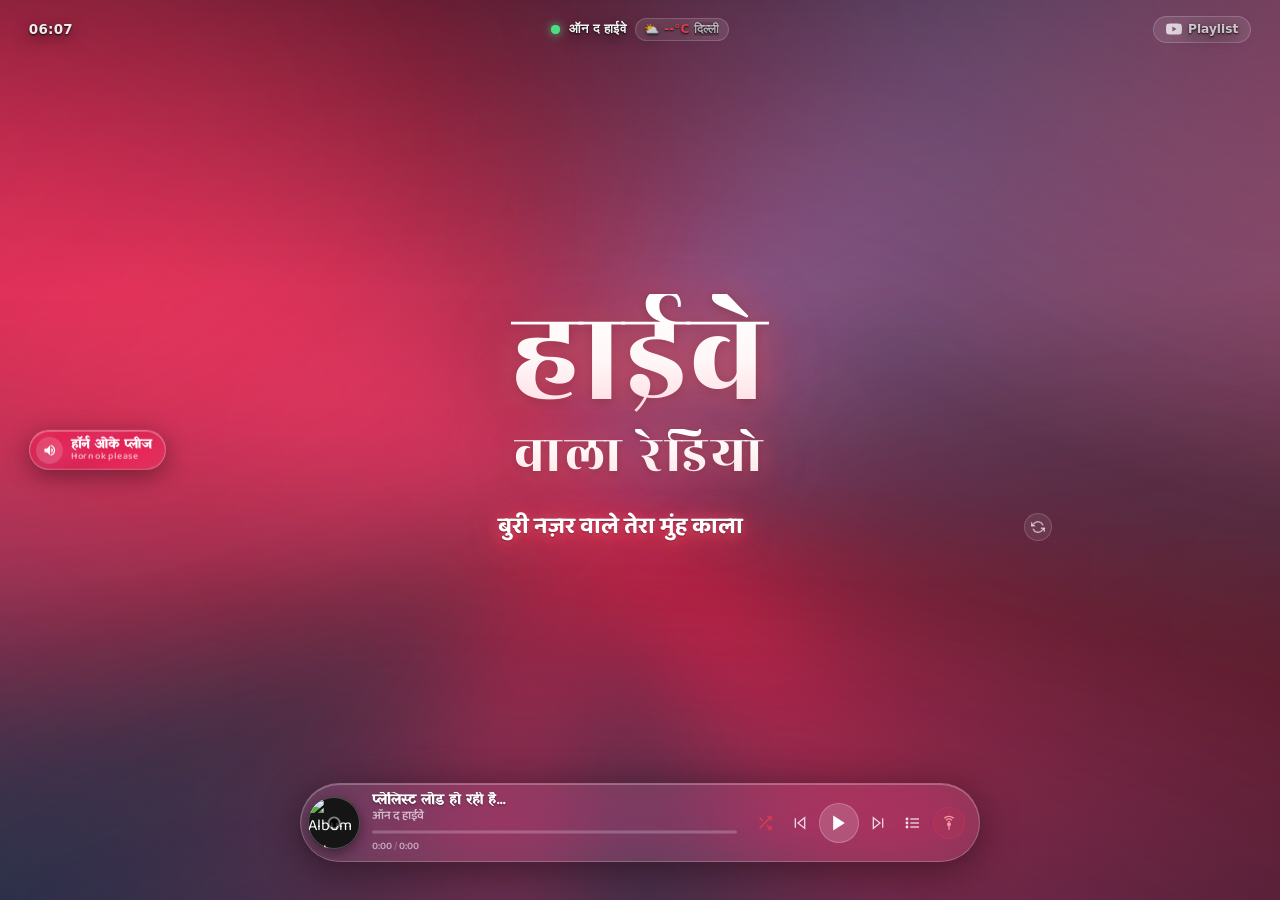
==== commit 24946c41: "Restyle the wordmark in Rozha One with a glow that follows the video. Drop the heavy black halo. The" ====
--- a/index.html
+++ b/index.html
@@ -11,7 +11,7 @@
   
   <link rel="preconnect" href="https://fonts.googleapis.com">
   <link rel="preconnect" href="https://fonts.gstatic.com" crossorigin>
-  <link href="https://fonts.googleapis.com/css2?family=Baloo+2:wght@500;600;700;800&family=Share+Tech+Mono&family=Yatra+One&display=swap" rel="stylesheet">
+  <link href="https://fonts.googleapis.com/css2?family=Baloo+2:wght@500;600;700;800&family=Rozha+One&family=Yatra+One&display=swap" rel="stylesheet">
   <link rel="stylesheet" href="style.css" />
 </head>
 <body class="genre--highway">
--- a/style.css
+++ b/style.css
@@ -4,7 +4,12 @@
    ============================================================ */
 
 :root {
-  --logo-size: clamp(3rem, 11vw, 7.5rem);
+  --logo-size: clamp(3.5rem, 13.5vw, 8.6rem);
+  --mark: "Rozha One", "Noto Serif Devanagari", "Baloo 2", serif;
+  --display: "Baloo 2", "Kohinoor Devanagari", "Nirmala UI", "Noto Sans Devanagari", ui-rounded, sans-serif;
+  --mark-glow: rgba(220, 61, 78, 0.55);
+  --mark-halo: rgba(255, 140, 160, 0.4);
+  --mark-shade: rgba(72, 16, 28, 0.5);
   --edge: clamp(0.9rem, 2.4vw, 1.8rem);
   --dock-lift: clamp(1.8rem, 4.2vh, 2.8rem);
   
@@ -13,7 +18,7 @@
   --glass-line: rgba(255, 255, 255, 0.22);
   --glass-blur: blur(28px) saturate(150%);
   --shadow-glass: 0 8px 40px rgba(0, 0, 0, 0.45), inset 0 1px 0 rgba(255, 255, 255, 0.25);
-  --text-shadow: 0 1px 8px rgba(0, 0, 0, 0.6);
+  --text-shadow: 0 1px 2px rgba(0, 0, 0, 0.85), 0 4px 16px rgba(0, 0, 0, 0.75);
 
   --crimson: #9b1b30;
   --crimson-mid: #c41e3a;
@@ -128,7 +133,8 @@
     radial-gradient(ellipse 90% 70% at 48% 96%, var(--wash-c) 0%, transparent 56%);
   filter: blur(28px);
   opacity: 0.95;
-  animation: waterTide 18s ease-in-out infinite;
+  animation: waterTide 22s cubic-bezier(0.45, 0.05, 0.55, 0.95) infinite;
+  will-change: transform;
   pointer-events: none;
   transition: background 0.8s ease;
 }
@@ -137,14 +143,14 @@
   inset: -52%;
   opacity: 0.8;
   mix-blend-mode: screen;
-  animation: waterTideAlt 24s ease-in-out infinite;
+  animation: waterTideAlt 28s cubic-bezier(0.45, 0.05, 0.55, 0.95) infinite;
 }
 
 .bg__wash--deep {
   inset: -58%;
   opacity: 0.7;
   mix-blend-mode: plus-lighter;
-  animation: waterTideDeep 32s ease-in-out infinite;
+  animation: waterTideDeep 36s cubic-bezier(0.4, 0.1, 0.6, 0.9) infinite;
   background:
     radial-gradient(ellipse 88% 74% at 50% 50%, var(--wash-a) 0%, transparent 52%),
     radial-gradient(ellipse 64% 80% at 8% 78%, var(--wash-c) 0%, transparent 50%),
@@ -152,37 +158,40 @@
 }
 
 @keyframes waterTide {
-  0%   { transform: translate3d(-16%, 10%, 0) scale(1.18) rotate(-8deg); }
-  25%  { transform: translate3d(14%, -12%, 0) scale(1.32) rotate(7deg); }
-  50%  { transform: translate3d(18%, 14%, 0) scale(1.22) rotate(-5deg); }
-  75%  { transform: translate3d(-12%, 16%, 0) scale(1.36) rotate(9deg); }
-  100% { transform: translate3d(-16%, 10%, 0) scale(1.18) rotate(-8deg); }
+  0%   { transform: translate3d(-22%, 8%, 0) scale(1.22) rotate(-4deg); }
+  20%  { transform: translate3d(-4%, -16%, 0) scale(1.34) rotate(3deg); }
+  40%  { transform: translate3d(20%, -6%, 0) scale(1.26) rotate(6deg); }
+  60%  { transform: translate3d(14%, 18%, 0) scale(1.38) rotate(-2deg); }
+  80%  { transform: translate3d(-10%, 14%, 0) scale(1.3) rotate(-6deg); }
+  100% { transform: translate3d(-22%, 8%, 0) scale(1.22) rotate(-4deg); }
 }
 
 @keyframes waterTideAlt {
-  0%   { transform: translate3d(18%, -14%, 0) scale(1.24) rotate(10deg); }
-  33%  { transform: translate3d(-20%, 8%, 0) scale(1.4) rotate(-12deg); }
-  66%  { transform: translate3d(10%, 18%, 0) scale(1.28) rotate(6deg); }
-  100% { transform: translate3d(18%, -14%, 0) scale(1.24) rotate(10deg); }
+  0%   { transform: translate3d(20%, -12%, 0) scale(1.28) rotate(5deg); }
+  30%  { transform: translate3d(-8%, -8%, 0) scale(1.42) rotate(-4deg); }
+  55%  { transform: translate3d(-22%, 10%, 0) scale(1.32) rotate(-7deg); }
+  80%  { transform: translate3d(8%, 20%, 0) scale(1.4) rotate(3deg); }
+  100% { transform: translate3d(20%, -12%, 0) scale(1.28) rotate(5deg); }
 }
 
 @keyframes waterTideDeep {
-  0%   { transform: translate3d(-8%, -10%, 0) scale(1.3) rotate(4deg); }
-  50%  { transform: translate3d(12%, 12%, 0) scale(1.48) rotate(-10deg); }
-  100% { transform: translate3d(-8%, -10%, 0) scale(1.3) rotate(4deg); }
+  0%   { transform: translate3d(-12%, -14%, 0) scale(1.36) rotate(2deg); }
+  35%  { transform: translate3d(16%, 4%, 0) scale(1.5) rotate(-5deg); }
+  70%  { transform: translate3d(-6%, 18%, 0) scale(1.4) rotate(4deg); }
+  100% { transform: translate3d(-12%, -14%, 0) scale(1.36) rotate(2deg); }
 }
 
 @keyframes waterSpin {
-  0%   { transform: rotate(0deg) translate3d(-10%, 8%, 0) scale(1.4); }
-  50%  { transform: rotate(180deg) translate3d(12%, -10%, 0) scale(1.55); }
-  100% { transform: rotate(360deg) translate3d(-10%, 8%, 0) scale(1.4); }
+  0%   { transform: rotate(0deg) translate3d(-12%, 10%, 0) scale(1.45); }
+  50%  { transform: rotate(180deg) translate3d(14%, -12%, 0) scale(1.62); }
+  100% { transform: rotate(360deg) translate3d(-12%, 10%, 0) scale(1.45); }
 }
 
 @keyframes waterBloom {
-  0%   { background-position: 28% 42%; transform: scale(1.5) translate3d(-6%, 4%, 0); }
-  40%  { background-position: 72% 58%; transform: scale(1.72) translate3d(7%, -6%, 0); }
-  70%  { background-position: 48% 78%; transform: scale(1.58) translate3d(-4%, 8%, 0); }
-  100% { background-position: 28% 42%; transform: scale(1.5) translate3d(-6%, 4%, 0); }
+  0%   { background-position: 22% 38%; transform: scale(1.52) translate3d(-8%, 6%, 0); }
+  35%  { background-position: 78% 52%; transform: scale(1.78) translate3d(9%, -8%, 0); }
+  65%  { background-position: 52% 82%; transform: scale(1.6) translate3d(-5%, 10%, 0); }
+  100% { background-position: 22% 38%; transform: scale(1.52) translate3d(-8%, 6%, 0); }
 }
 
 .genre--highway {
@@ -405,28 +414,42 @@
   flex-direction: column;
   align-items: center;
   text-align: center;
-  line-height: 0.88;
+  line-height: 0.96;
   pointer-events: auto;
   user-select: none;
 }
 
 .logo__l1 {
-  font-family: 'Yatra One', 'Noto Sans Devanagari', sans-serif;
+  font-family: var(--mark);
+  font-weight: 400;
   display: block;
   font-size: var(--logo-size);
-  color: #ffffff;
-  text-shadow: 0 0 80px rgba(255,183,3,0.38), 0 6px 36px rgba(0,0,0,0.95);
-  letter-spacing: -1px;
+  letter-spacing: 0.01em;
+  background: linear-gradient(180deg, #ffffff 8%, #fff6f7 52%, #ffd5dc 100%);
+  -webkit-background-clip: text;
+  background-clip: text;
+  color: transparent;
+  filter:
+    drop-shadow(0 0 18px var(--mark-halo))
+    drop-shadow(0 8px 26px var(--mark-glow))
+    drop-shadow(0 2px 6px var(--mark-shade));
 }
 
 .logo__l2 {
-  font-family: 'Yatra One', 'Noto Sans Devanagari', sans-serif;
+  font-family: var(--mark);
+  font-weight: 400;
   display: block;
-  font-size: calc(var(--logo-size) * 0.38);
-  color: rgba(255,255,255,0.72);
-  margin-top: 0.15em;
-  letter-spacing: -0.5px;
-  text-shadow: 0 4px 20px rgba(0,0,0,0.9);
+  font-size: calc(var(--logo-size) * 0.4);
+  color: transparent;
+  margin-top: 0.06em;
+  letter-spacing: 0.06em;
+  background: linear-gradient(180deg, #fff 10%, #ffe4e8 100%);
+  -webkit-background-clip: text;
+  background-clip: text;
+  filter:
+    drop-shadow(0 0 12px var(--mark-halo))
+    drop-shadow(0 6px 18px var(--mark-glow))
+    drop-shadow(0 2px 4px var(--mark-shade));
 }
 
 @keyframes truck-shake {
@@ -458,21 +481,19 @@
 }
 
 .bumper__text {
-  font-family: 'Yatra One', 'Noto Sans Devanagari', sans-serif;
-  font-size: clamp(0.95rem, 2.6vw, 1.25rem);
-  background: linear-gradient(90deg,
-    rgba(255,255,255,0.95) 0%,
-    rgba(255,90,110,0.95) 42%,
-    rgba(196,30,58,0.92) 72%,
-    rgba(255,255,255,0.85) 100%);
-  -webkit-background-clip: text;
-  -webkit-text-fill-color: transparent;
-  background-clip: text;
+  font-family: var(--display);
+  font-weight: 700;
+  font-size: clamp(1.05rem, 3vw, 1.45rem);
+  color: #fff;
   text-align: center;
   flex: 1;
   line-height: 1.4;
   word-break: keep-all;
-  filter: drop-shadow(0 0 18px rgba(196, 30, 58, 0.45));
+  text-shadow:
+    0 1px 0 var(--mark-shade),
+    0 4px 14px var(--mark-glow),
+    0 0 20px var(--mark-halo);
+  filter: drop-shadow(0 4px 12px var(--mark-glow));
   transition: opacity 0.28s ease, transform 0.28s ease;
 }
 
@@ -611,21 +632,20 @@
   pointer-events: none;
 }
 
-/* ─── Stations Panel (retro tuner) ─────────────── */
+/* ─── Stations Panel ──────────────────────────── */
 .genre-panel {
   position: relative;
   width: min(760px, calc(100vw - 1.6rem));
+  isolation: isolate;
   background:
-    repeating-linear-gradient(
-      90deg,
-      rgba(196, 30, 58, 0.06) 0 1px,
-      transparent 1px 7px
-    ),
-    linear-gradient(180deg, rgba(28, 12, 16, 0.92), rgba(10, 8, 9, 0.94));
-  border: 2px solid var(--crimson-mid);
-  outline: 1px solid rgba(0, 0, 0, 0.7);
-  outline-offset: -5px;
-  border-radius: 4px;
+    linear-gradient(155deg,
+      rgba(18, 8, 12, 0.78) 0%,
+      rgba(28, 10, 16, 0.72) 42%,
+      rgba(12, 6, 10, 0.8) 100%);
+  backdrop-filter: blur(28px) saturate(170%);
+  -webkit-backdrop-filter: blur(28px) saturate(170%);
+  border: 1px solid rgba(255, 255, 255, 0.18);
+  border-radius: 24px;
   overflow: hidden;
   max-height: 0;
   opacity: 0;
@@ -634,24 +654,35 @@
   transition: max-height 0.45s var(--settle), opacity 0.28s ease, transform 0.4s var(--settle);
   pointer-events: none;
   box-shadow:
-    inset 0 1px 0 rgba(255, 120, 140, 0.22),
-    inset 0 -2px 0 rgba(0, 0, 0, 0.45),
-    0 12px 40px rgba(0, 0, 0, 0.45);
+    inset 0 1px 0 rgba(255, 255, 255, 0.22),
+    0 18px 50px rgba(0, 0, 0, 0.35);
   margin-bottom: 0.45rem;
 }
 
-.genre-panel::after {
+.genre-panel::before {
   content: "";
   position: absolute;
-  inset: 0;
+  inset: -55%;
+  z-index: 0;
   pointer-events: none;
-  z-index: 3;
-  background: repeating-linear-gradient(
-    to bottom,
-    transparent 0 2px,
-    rgba(0, 0, 0, 0.14) 2px 3px
+  background: conic-gradient(
+    from 180deg,
+    transparent 0deg,
+    rgba(var(--gold-rgb), 0.22) 80deg,
+    transparent 140deg,
+    rgba(196, 30, 58, 0.28) 210deg,
+    transparent 280deg,
+    rgba(255, 77, 109, 0.18) 330deg,
+    transparent 360deg
   );
-  mix-blend-mode: multiply;
+  animation: panelSheen 18s linear infinite;
+  filter: blur(12px);
+}
+
+.genre-panel__header,
+.genre-panel__grid {
+  position: relative;
+  z-index: 1;
 }
 
 .genre-panel.is-open {
@@ -666,37 +697,39 @@
   align-items: baseline;
   justify-content: space-between;
   gap: 0.6rem;
-  padding: 0.75rem 1rem 0.5rem;
-  border-bottom: 1px solid rgba(196, 30, 58, 0.4);
+  padding: 0.95rem 1.15rem 0.55rem;
+  border-bottom: 1px solid rgba(255, 255, 255, 0.1);
 }
 
 .genre-panel__title {
   font-family: 'Yatra One', 'Noto Sans Devanagari', sans-serif;
-  font-size: 1.05rem;
-  background: linear-gradient(90deg, var(--crimson), var(--crimson-hot), var(--gold));
-  -webkit-background-clip: text;
-  background-clip: text;
-  color: transparent;
+  font-size: 1.08rem;
+  color: #fff;
   letter-spacing: 0.02em;
+  text-shadow:
+    0 1px 0 rgba(0, 0, 0, 0.8),
+    0 3px 10px rgba(0, 0, 0, 0.75),
+    0 8px 22px rgba(0, 0, 0, 0.55);
 }
 
 .genre-panel__hint {
-  font-family: 'Share Tech Mono', ui-monospace, monospace;
-  font-size: 0.7rem;
-  color: #7dff9a;
-  text-transform: uppercase;
-  letter-spacing: 0.08em;
+  font-family: var(--ui);
+  font-size: 0.72rem;
+  font-weight: 600;
+  color: #fff;
   white-space: nowrap;
   overflow: hidden;
   text-overflow: ellipsis;
-  text-shadow: 0 0 8px rgba(125, 255, 154, 0.45);
+  text-shadow:
+    0 1px 0 rgba(0, 0, 0, 0.8),
+    0 3px 10px rgba(0, 0, 0, 0.7);
 }
 
 .genre-panel__grid {
   display: grid;
   grid-template-columns: repeat(auto-fit, minmax(210px, 1fr));
-  gap: 0.55rem;
-  padding: 0.8rem 0.9rem 1rem;
+  gap: 0.7rem;
+  padding: 0.9rem 1rem 1.15rem;
 }
 
 .genre-btn {
@@ -704,51 +737,94 @@
   display: flex;
   align-items: center;
   gap: 0.55rem;
-  padding: 0.7rem 0.8rem;
-  background: rgba(0, 0, 0, 0.35);
-  border: 1px solid rgba(196, 30, 58, 0.35);
-  border-radius: 2px;
-  color: rgba(255, 236, 200, 0.88);
+  padding: 0.85rem 0.95rem;
+  background:
+    linear-gradient(165deg,
+      rgba(22, 10, 14, 0.72) 0%,
+      rgba(40, 12, 20, 0.68) 48%,
+      rgba(18, 8, 12, 0.74) 100%);
+  background-size: 160% 160%;
+  border: 1px solid rgba(255, 255, 255, 0.22);
+  border-radius: 18px;
+  color: #fff;
   font-size: 0.82rem;
   font-weight: 600;
   text-align: left;
-  min-height: 4.2rem;
-  box-shadow: inset 0 1px 0 rgba(255, 255, 255, 0.06), inset 0 -1px 0 rgba(0, 0, 0, 0.4);
-  animation: stationIn 0.45s var(--settle) both;
-  animation-delay: var(--stagger, 0ms);
-  transition: background var(--swift), border-color var(--swift), color var(--swift), box-shadow var(--swift);
+  min-height: 4.4rem;
+  box-shadow:
+    inset 0 1px 0 rgba(255, 255, 255, 0.16),
+    0 8px 22px rgba(0, 0, 0, 0.35);
+  text-shadow:
+    0 1px 0 rgba(0, 0, 0, 0.75),
+    0 3px 10px rgba(0, 0, 0, 0.65);
+  animation:
+    stationIn 0.55s var(--settle) backwards,
+    cardDrift 8.5s ease-in-out infinite,
+    cardWash 11s ease-in-out infinite;
+  animation-delay: var(--stagger, 0ms), calc(var(--stagger, 0ms) + 400ms), calc(var(--stagger, 0ms) + 200ms);
+  transition: border-color 0.25s ease, box-shadow 0.25s ease, filter 0.25s ease;
 }
 
 @keyframes stationIn {
-  from { opacity: 0; transform: translateY(8px); }
-  to { opacity: 1; transform: none; }
+  from { opacity: 0; filter: blur(6px); }
+  to { opacity: 1; filter: none; }
+}
+
+@keyframes cardDrift {
+  0%, 100% { transform: translate3d(0, 0, 0); }
+  50% { transform: translate3d(0, -6px, 0); }
+}
+
+@keyframes cardWash {
+  0%, 100% { background-position: 0% 40%; }
+  50% { background-position: 100% 70%; }
+}
+
+@keyframes panelSheen {
+  from { transform: rotate(0deg) scale(1.05); }
+  to { transform: rotate(360deg) scale(1.05); }
+}
+
+@keyframes titleFlow {
+  0%, 100% { background-position: 0% 50%; }
+  50% { background-position: 100% 50%; }
+}
+
+.genre-btn:nth-child(2n) {
+  animation-duration: 0.55s, 9.8s, 13s;
+}
+
+.genre-btn:nth-child(3n) {
+  animation-duration: 0.55s, 7.6s, 10s;
 }
 
 .genre-btn:hover {
-  background: rgba(196, 30, 58, 0.14);
-  color: #fff8e7;
-  border-color: rgba(255, 77, 109, 0.6);
+  border-color: rgba(255, 255, 255, 0.42);
+  filter: brightness(1.08);
+  box-shadow: inset 0 1px 0 rgba(255, 255, 255, 0.3), 0 10px 24px rgba(196, 30, 58, 0.18);
 }
 
 .genre-btn.active {
-  background: linear-gradient(135deg, rgba(196, 30, 58, 0.28), rgba(255, 77, 109, 0.12));
-  border-color: var(--crimson-hot);
-  color: #ffd0d6;
-  box-shadow: inset 0 0 0 1px rgba(255, 77, 109, 0.35), 0 0 18px rgba(196, 30, 58, 0.22);
+  border-color: rgba(255, 150, 165, 0.7);
+  box-shadow:
+    inset 0 1px 0 rgba(255, 255, 255, 0.28),
+    0 0 28px rgba(var(--gold-rgb), 0.28);
 }
 
 .gb-live {
   display: none;
   margin-left: auto;
   flex-shrink: 0;
-  font-family: 'Share Tech Mono', ui-monospace, monospace;
-  font-size: 0.62rem;
-  font-weight: 700;
-  letter-spacing: 0.14em;
-  color: #fff8f8;
-  background: linear-gradient(90deg, var(--crimson), var(--crimson-hot));
-  border-radius: 0;
-  padding: 0.22rem 0.38rem;
+  font-family: var(--ui);
+  font-size: 0.6rem;
+  font-weight: 800;
+  letter-spacing: 0.1em;
+  color: #fff;
+  background: linear-gradient(90deg, var(--crimson), var(--crimson-hot), var(--gold));
+  background-size: 180% 100%;
+  animation: titleFlow 5s ease-in-out infinite;
+  border-radius: 999px;
+  padding: 0.22rem 0.5rem;
 }
 
 .genre-btn.active .gb-live {
@@ -764,38 +840,47 @@
 }
 
 .gb-fm {
-  font-family: 'Share Tech Mono', ui-monospace, monospace;
-  font-size: 0.78rem;
-  letter-spacing: 0.14em;
-  color: #7dff9a;
-  text-shadow: 0 0 8px rgba(125, 255, 154, 0.4);
+  font-family: var(--ui);
+  font-size: 0.74rem;
+  font-weight: 700;
+  letter-spacing: 0.1em;
+  color: #ffe8ec;
+  text-shadow:
+    0 1px 0 rgba(0, 0, 0, 0.8),
+    0 3px 8px rgba(0, 0, 0, 0.7);
 }
 
 .gb-label {
   font-family: 'Yatra One', 'Noto Sans Devanagari', sans-serif;
-  font-size: 0.9rem;
+  font-size: 0.92rem;
+  color: #fff;
   white-space: nowrap;
   overflow: hidden;
   text-overflow: ellipsis;
+  text-shadow:
+    0 1px 0 rgba(0, 0, 0, 0.85),
+    0 4px 12px rgba(0, 0, 0, 0.7);
 }
 
 .gb-tag {
   font-size: 0.64rem;
   letter-spacing: 0.04em;
   text-transform: uppercase;
-  color: rgba(255, 220, 160, 0.45);
+  color: rgba(255, 255, 255, 0.88);
   white-space: nowrap;
   overflow: hidden;
   text-overflow: ellipsis;
+  text-shadow:
+    0 1px 0 rgba(0, 0, 0, 0.8),
+    0 3px 8px rgba(0, 0, 0, 0.65);
 }
 
 .genre-btn.active .gb-fm {
-  color: #ffb3bc;
-  text-shadow: 0 0 10px rgba(196, 30, 58, 0.55);
+  color: #fff;
 }
 
 .genre-btn.active .gb-tag {
-  color: rgba(255, 120, 140, 0.75);
+  color: #ffe4e8;
 }
 
 /* ─── Playlist Drawer ─────────────────────────── */
@@ -1212,7 +1297,10 @@
   .bg__wash,
   .bg__aurora,
   .bg__bloom,
-  .genre-btn {
+  .genre-btn,
+  .genre-panel::before,
+  .genre-panel__title,
+  .gb-live {
     animation: none;
   }
 }
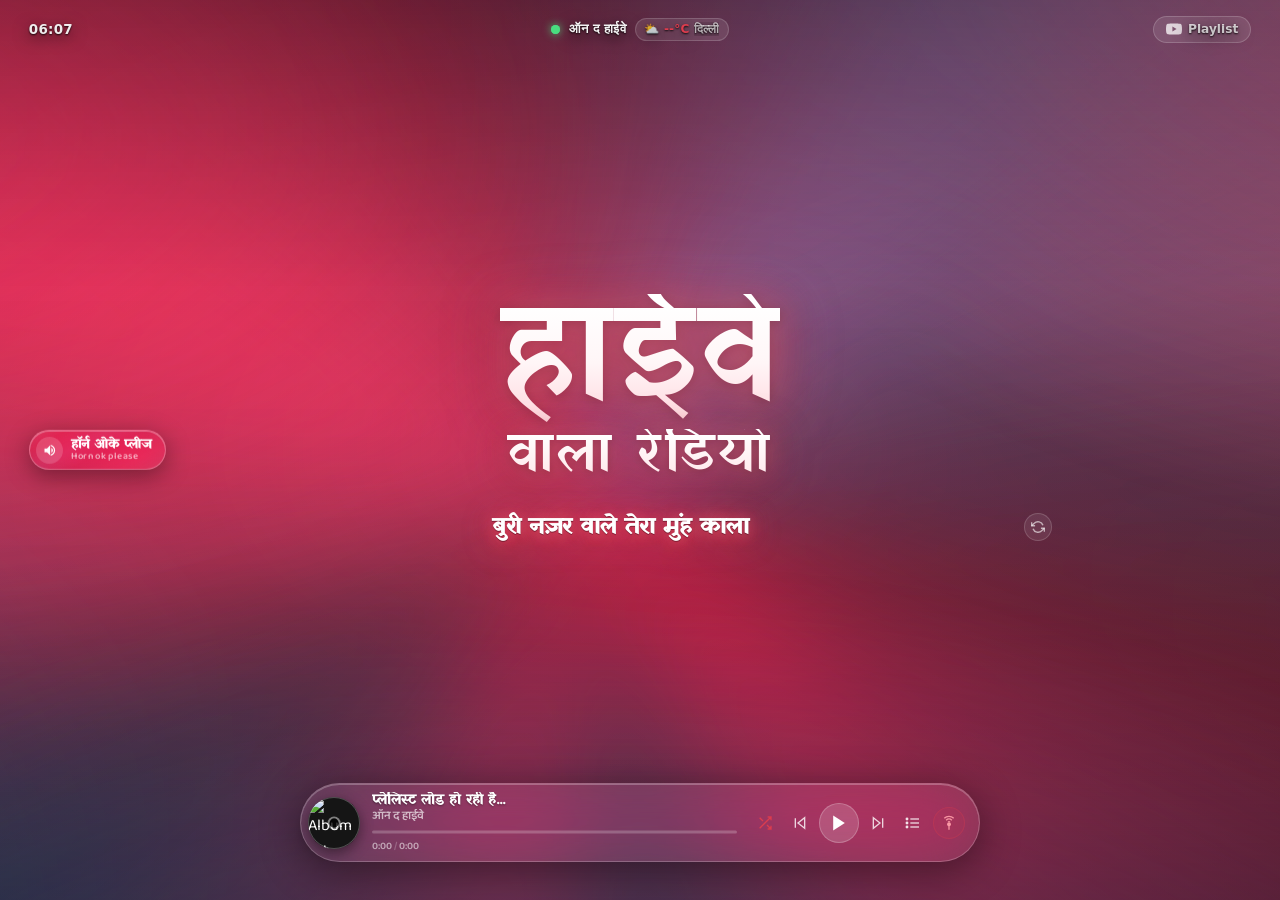
==== commit 385b351c: "Put the wordmark back on Yatra One, keep the tinted glow. Co-authored-by: lightningcom <lightningcom" ====
--- a/index.html
+++ b/index.html
@@ -11,7 +11,7 @@
   
   <link rel="preconnect" href="https://fonts.googleapis.com">
   <link rel="preconnect" href="https://fonts.gstatic.com" crossorigin>
-  <link href="https://fonts.googleapis.com/css2?family=Baloo+2:wght@500;600;700;800&family=Rozha+One&family=Yatra+One&display=swap" rel="stylesheet">
+  <link href="https://fonts.googleapis.com/css2?family=Baloo+2:wght@500;600;700;800&family=Yatra+One&display=swap" rel="stylesheet">
   <link rel="stylesheet" href="style.css" />
 </head>
 <body class="genre--highway">
--- a/style.css
+++ b/style.css
@@ -5,7 +5,7 @@
 
 :root {
   --logo-size: clamp(3.5rem, 13.5vw, 8.6rem);
-  --mark: "Rozha One", "Noto Serif Devanagari", "Baloo 2", serif;
+  --mark: "Yatra One", "Noto Sans Devanagari", "Baloo 2", sans-serif;
   --display: "Baloo 2", "Kohinoor Devanagari", "Nirmala UI", "Noto Sans Devanagari", ui-rounded, sans-serif;
   --mark-glow: rgba(220, 61, 78, 0.55);
   --mark-halo: rgba(255, 140, 160, 0.4);
@@ -481,7 +481,7 @@
 }
 
 .bumper__text {
-  font-family: var(--display);
+  font-family: var(--mark);
   font-weight: 700;
   font-size: clamp(1.05rem, 3vw, 1.45rem);
   color: #fff;
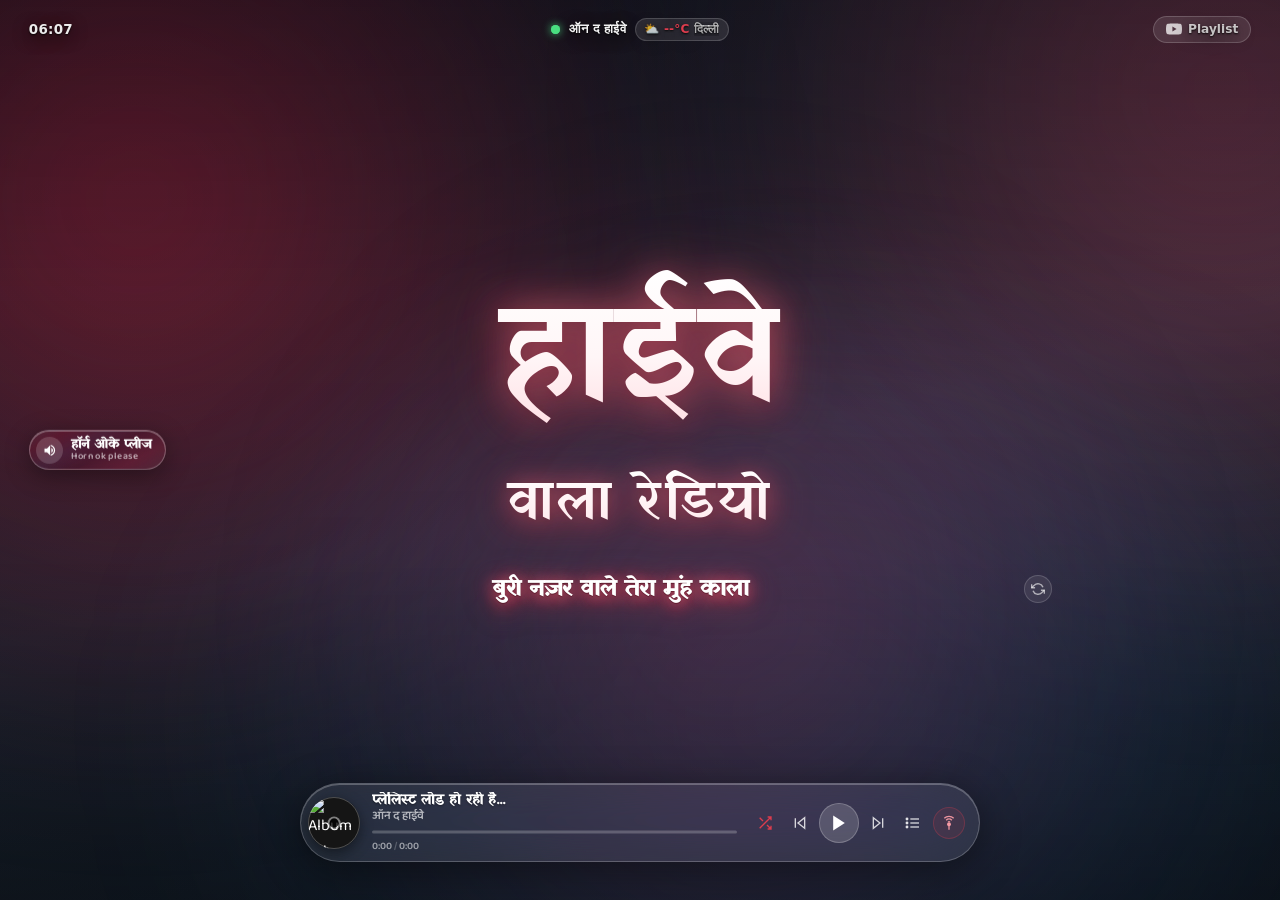
==== commit 6bb42ea5: "Replace flickering image bloom with a CSS-only fluid wash. Drop YouTube thumbnail sampling, Unsplash" ====
--- a/index.html
+++ b/index.html
@@ -16,13 +16,13 @@
 </head>
 <body class="genre--highway">
 
-  <!-- Moving gradient + video ambience bloom -->
+  <!-- CSS-only fluid wash — no photos or video bloom -->
   <div class="bg" aria-hidden="true">
-    <div class="bg__bloom" id="bg-bloom"></div>
-    <div class="bg__aurora"></div>
-    <div class="bg__wash"></div>
-    <div class="bg__wash bg__wash--alt"></div>
-    <div class="bg__wash bg__wash--deep"></div>
+    <div class="bg__base"></div>
+    <div class="bg__blob bg__blob--a"></div>
+    <div class="bg__blob bg__blob--b"></div>
+    <div class="bg__blob bg__blob--c"></div>
+    <div class="bg__blob bg__blob--d"></div>
     <div class="bg__scrim"></div>
   </div>
 
--- a/style.css
+++ b/style.css
@@ -78,120 +78,94 @@
   color: inherit;
 }
 
-/* ─── Moving gradient background ──────────────── */
+/* ─── Fluid CSS wash (no images, no blend-mode flicker) ─ */
 .bg {
   position: fixed;
   inset: 0;
   z-index: -1;
-  background: linear-gradient(165deg, var(--wash-top), var(--wash-mid) 48%, var(--wash-bot));
-  overflow: hidden;
-  transition: background 0.8s ease;
-}
-
-.bg__bloom {
+  overflow: hidden;
+  isolation: isolate;
+  background: #080f10;
+  pointer-events: none;
+}
+
+.bg__base {
   position: absolute;
-  inset: -42%;
-  background-size: cover;
-  background-position: 40% 50%;
-  filter: blur(80px) saturate(1.85) brightness(0.95);
-  opacity: 0;
-  transform: scale(1.55);
-  pointer-events: none;
-}
-
-.bg__bloom.is-on {
-  opacity: 0.78;
-  animation: waterBloom 26s ease-in-out infinite;
-}
-
-.bg__aurora {
+  inset: 0;
+  background: linear-gradient(165deg, var(--wash-top), var(--wash-mid) 52%, var(--wash-bot));
+}
+
+.bg__blob {
   position: absolute;
-  inset: -70%;
-  background: conic-gradient(
-    from 180deg at 48% 52%,
-    var(--wash-a) 0deg,
-    transparent 55deg,
-    var(--wash-b) 110deg,
-    transparent 165deg,
-    var(--wash-c) 220deg,
-    transparent 275deg,
-    var(--wash-a) 320deg,
-    transparent 360deg
-  );
-  filter: blur(54px) saturate(160%);
-  opacity: 0.88;
-  animation: waterSpin 40s linear infinite;
-  pointer-events: none;
-}
-
-.bg__wash {
-  position: absolute;
-  inset: -45%;
-  background:
-    radial-gradient(ellipse 78% 62% at 18% 32%, var(--wash-a) 0%, transparent 58%),
-    radial-gradient(ellipse 72% 68% at 86% 18%, var(--wash-b) 0%, transparent 54%),
-    radial-gradient(ellipse 90% 70% at 48% 96%, var(--wash-c) 0%, transparent 56%);
-  filter: blur(28px);
-  opacity: 0.95;
-  animation: waterTide 22s cubic-bezier(0.45, 0.05, 0.55, 0.95) infinite;
+  width: 92vmax;
+  height: 92vmax;
+  border-radius: 50%;
+  filter: blur(80px);
+  opacity: 0.7;
   will-change: transform;
-  pointer-events: none;
-  transition: background 0.8s ease;
-}
-
-.bg__wash--alt {
-  inset: -52%;
-  opacity: 0.8;
-  mix-blend-mode: screen;
-  animation: waterTideAlt 28s cubic-bezier(0.45, 0.05, 0.55, 0.95) infinite;
-}
-
-.bg__wash--deep {
-  inset: -58%;
-  opacity: 0.7;
-  mix-blend-mode: plus-lighter;
-  animation: waterTideDeep 36s cubic-bezier(0.4, 0.1, 0.6, 0.9) infinite;
-  background:
-    radial-gradient(ellipse 88% 74% at 50% 50%, var(--wash-a) 0%, transparent 52%),
-    radial-gradient(ellipse 64% 80% at 8% 78%, var(--wash-c) 0%, transparent 50%),
-    radial-gradient(ellipse 70% 60% at 92% 62%, var(--wash-b) 0%, transparent 48%);
-}
-
-@keyframes waterTide {
-  0%   { transform: translate3d(-22%, 8%, 0) scale(1.22) rotate(-4deg); }
-  20%  { transform: translate3d(-4%, -16%, 0) scale(1.34) rotate(3deg); }
-  40%  { transform: translate3d(20%, -6%, 0) scale(1.26) rotate(6deg); }
-  60%  { transform: translate3d(14%, 18%, 0) scale(1.38) rotate(-2deg); }
-  80%  { transform: translate3d(-10%, 14%, 0) scale(1.3) rotate(-6deg); }
-  100% { transform: translate3d(-22%, 8%, 0) scale(1.22) rotate(-4deg); }
-}
-
-@keyframes waterTideAlt {
-  0%   { transform: translate3d(20%, -12%, 0) scale(1.28) rotate(5deg); }
-  30%  { transform: translate3d(-8%, -8%, 0) scale(1.42) rotate(-4deg); }
-  55%  { transform: translate3d(-22%, 10%, 0) scale(1.32) rotate(-7deg); }
-  80%  { transform: translate3d(8%, 20%, 0) scale(1.4) rotate(3deg); }
-  100% { transform: translate3d(20%, -12%, 0) scale(1.28) rotate(5deg); }
-}
-
-@keyframes waterTideDeep {
-  0%   { transform: translate3d(-12%, -14%, 0) scale(1.36) rotate(2deg); }
-  35%  { transform: translate3d(16%, 4%, 0) scale(1.5) rotate(-5deg); }
-  70%  { transform: translate3d(-6%, 18%, 0) scale(1.4) rotate(4deg); }
-  100% { transform: translate3d(-12%, -14%, 0) scale(1.36) rotate(2deg); }
-}
-
-@keyframes waterSpin {
-  0%   { transform: rotate(0deg) translate3d(-12%, 10%, 0) scale(1.45); }
-  50%  { transform: rotate(180deg) translate3d(14%, -12%, 0) scale(1.62); }
-  100% { transform: rotate(360deg) translate3d(-12%, 10%, 0) scale(1.45); }
-}
-
-@keyframes waterBloom {
-  0%   { background-position: 22% 38%; transform: scale(1.52) translate3d(-8%, 6%, 0); }
-  35%  { background-position: 78% 52%; transform: scale(1.78) translate3d(9%, -8%, 0); }
-  65%  { background-position: 52% 82%; transform: scale(1.6) translate3d(-5%, 10%, 0); }
-  100% { background-position: 22% 38%; transform: scale(1.52) translate3d(-8%, 6%, 0); }
+  transform: translate3d(0, 0, 0);
+}
+
+.bg__blob--a {
+  top: -38%;
+  left: -28%;
+  background: radial-gradient(circle at 42% 46%, var(--wash-a) 0%, transparent 64%);
+  animation: fluidDriftA 32s ease-in-out infinite;
+}
+
+.bg__blob--b {
+  top: -42%;
+  right: -34%;
+  left: auto;
+  background: radial-gradient(circle at 58% 40%, var(--wash-b) 0%, transparent 62%);
+  animation: fluidDriftB 38s ease-in-out infinite;
+}
+
+.bg__blob--c {
+  bottom: -46%;
+  left: 8%;
+  width: 110vmax;
+  height: 78vmax;
+  background: radial-gradient(ellipse at 50% 40%, var(--wash-c) 0%, transparent 68%);
+  animation: fluidDriftC 44s ease-in-out infinite;
+}
+
+.bg__blob--d {
+  top: 18%;
+  left: 22%;
+  width: 70vmax;
+  height: 70vmax;
+  opacity: 0.42;
+  background: radial-gradient(circle at 50% 50%, var(--wash-a) 0%, transparent 70%);
+  animation: fluidDriftD 36s ease-in-out infinite;
+}
+
+@keyframes fluidDriftA {
+  0%   { transform: translate3d(0, 0, 0) scale(1); }
+  25%  { transform: translate3d(14%, 10%, 0) scale(1.12); }
+  50%  { transform: translate3d(8%, 22%, 0) scale(0.96); }
+  75%  { transform: translate3d(-10%, 8%, 0) scale(1.08); }
+  100% { transform: translate3d(0, 0, 0) scale(1); }
+}
+
+@keyframes fluidDriftB {
+  0%   { transform: translate3d(0, 0, 0) scale(1.05); }
+  30%  { transform: translate3d(-16%, 12%, 0) scale(0.94); }
+  60%  { transform: translate3d(-6%, 24%, 0) scale(1.14); }
+  100% { transform: translate3d(0, 0, 0) scale(1.05); }
+}
+
+@keyframes fluidDriftC {
+  0%   { transform: translate3d(0, 0, 0) scale(1); }
+  40%  { transform: translate3d(12%, -14%, 0) scale(1.1); }
+  70%  { transform: translate3d(-8%, -8%, 0) scale(0.92); }
+  100% { transform: translate3d(0, 0, 0) scale(1); }
+}
+
+@keyframes fluidDriftD {
+  0%   { transform: translate3d(0, 8%, 0) scale(1); }
+  50%  { transform: translate3d(-18%, -10%, 0) scale(1.18); }
+  100% { transform: translate3d(0, 8%, 0) scale(1); }
 }
 
 .genre--highway {
@@ -403,9 +377,10 @@
   flex-direction: column;
   align-items: center;
   justify-content: center;
-  padding: max(4.5rem, env(safe-area-inset-top)) var(--edge) calc(var(--dock-lift) + 5.8rem);
+  padding: max(5.2rem, env(safe-area-inset-top)) var(--edge) calc(var(--dock-lift) + 5.8rem);
   gap: 1.15rem;
   pointer-events: none;
+  overflow: visible;
 }
 
 /* Central Truck Art Wordmark */
@@ -414,7 +389,9 @@
   flex-direction: column;
   align-items: center;
   text-align: center;
-  line-height: 0.96;
+  line-height: 1.32;
+  overflow: visible;
+  padding: 0.22em 0.18em 0.08em;
   pointer-events: auto;
   user-select: none;
 }
@@ -424,6 +401,9 @@
   font-weight: 400;
   display: block;
   font-size: var(--logo-size);
+  line-height: 1.35;
+  padding: 0.16em 0.1em 0.04em;
+  overflow: visible;
   letter-spacing: 0.01em;
   background: linear-gradient(180deg, #ffffff 8%, #fff6f7 52%, #ffd5dc 100%);
   -webkit-background-clip: text;
@@ -440,8 +420,11 @@
   font-weight: 400;
   display: block;
   font-size: calc(var(--logo-size) * 0.4);
+  line-height: 1.35;
+  padding: 0.12em 0.1em 0.06em;
+  overflow: visible;
   color: transparent;
-  margin-top: 0.06em;
+  margin-top: 0;
   letter-spacing: 0.06em;
   background: linear-gradient(180deg, #fff 10%, #ffe4e8 100%);
   -webkit-background-clip: text;
@@ -1294,9 +1277,7 @@
 }
 
 @media (prefers-reduced-motion: reduce) {
-  .bg__wash,
-  .bg__aurora,
-  .bg__bloom,
+  .bg__blob,
   .genre-btn,
   .genre-panel::before,
   .genre-panel__title,
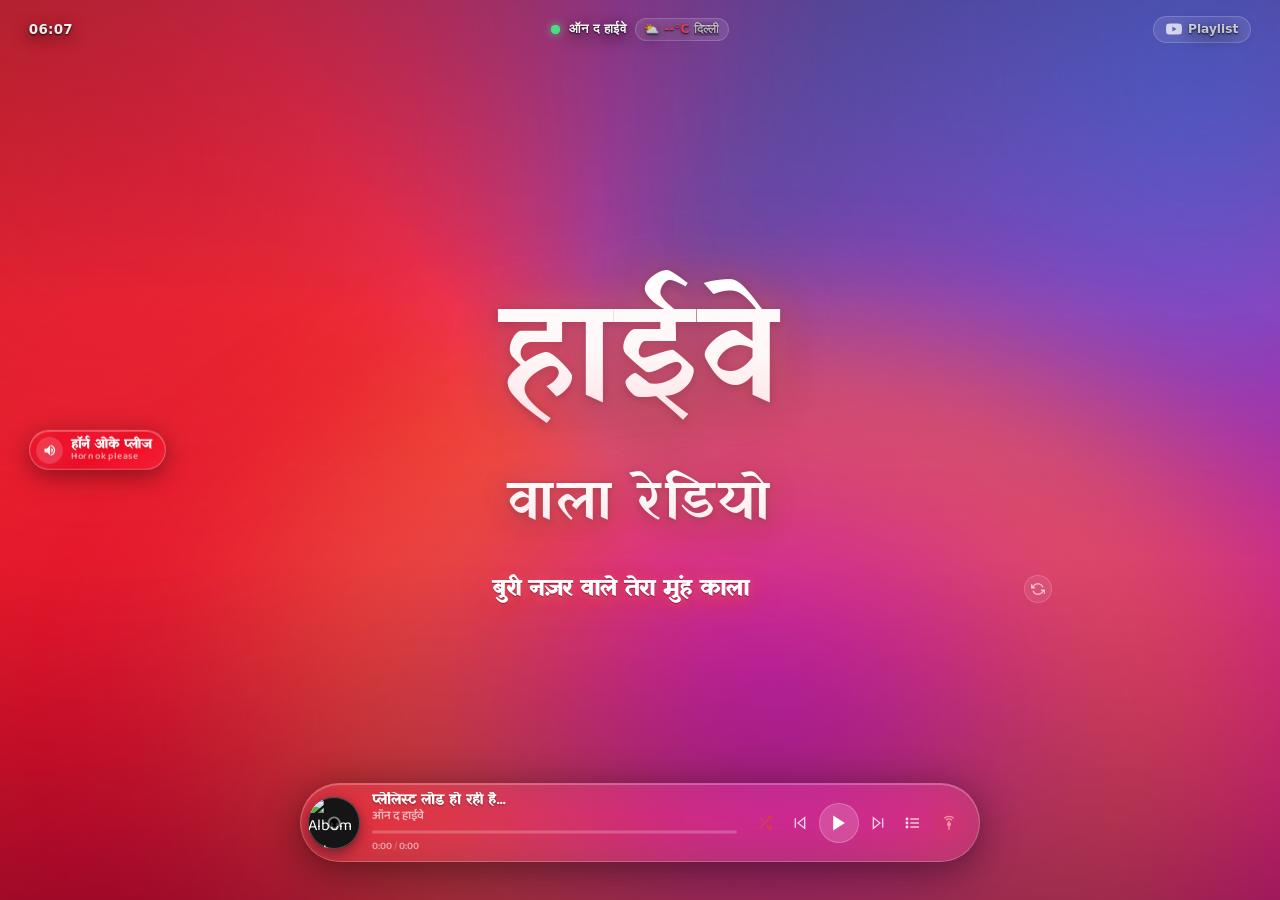
==== commit 3fde8310: "Use a high-chroma moving gradient and the hornokplease horn sample. Background is a saturated mesh +" ====
--- a/index.html
+++ b/index.html
@@ -16,13 +16,13 @@
 </head>
 <body class="genre--highway">
 
-  <!-- CSS-only fluid wash — no photos or video bloom -->
+  <!-- High-chroma moving gradient (CSS only) -->
   <div class="bg" aria-hidden="true">
-    <div class="bg__base"></div>
+    <div class="bg__mesh"></div>
+    <div class="bg__foil"></div>
     <div class="bg__blob bg__blob--a"></div>
     <div class="bg__blob bg__blob--b"></div>
     <div class="bg__blob bg__blob--c"></div>
-    <div class="bg__blob bg__blob--d"></div>
     <div class="bg__scrim"></div>
   </div>
 
--- a/style.css
+++ b/style.css
@@ -26,12 +26,13 @@
   --gold: #dc3d4e;
   --gold-rgb: 220, 61, 78;
   --green: #4ade80;
-  --wash-a: rgba(196, 30, 58, 0.55);
-  --wash-b: rgba(255, 77, 109, 0.32);
-  --wash-c: rgba(120, 190, 255, 0.22);
-  --wash-top: #0b1520;
-  --wash-mid: #162433;
-  --wash-bot: #0a1016;
+  --wash-a: #e11d48;
+  --wash-b: #ff7a3c;
+  --wash-c: #3b82ff;
+  --wash-d: #a855f7;
+  --wash-top: #1a0610;
+  --wash-mid: #3a1024;
+  --wash-bot: #0c0814;
 
   --body: "Baloo 2", "Kohinoor Devanagari", "Nirmala UI", "Noto Sans Devanagari", ui-rounded, sans-serif;
   --ui: ui-sans-serif, -apple-system, "Segoe UI Variable Text", "Segoe UI", system-ui, sans-serif;
@@ -78,143 +79,174 @@
   color: inherit;
 }
 
-/* ─── Fluid CSS wash (no images, no blend-mode flicker) ─ */
+/* ─── High-chroma moving gradient (GIF-like, no photos) ─ */
 .bg {
   position: fixed;
   inset: 0;
   z-index: -1;
   overflow: hidden;
   isolation: isolate;
-  background: #080f10;
+  background: #120814;
   pointer-events: none;
 }
 
-.bg__base {
+.bg__mesh {
   position: absolute;
-  inset: 0;
-  background: linear-gradient(165deg, var(--wash-top), var(--wash-mid) 52%, var(--wash-bot));
+  inset: -35%;
+  background: linear-gradient(
+    118deg,
+    var(--wash-top) 0%,
+    var(--wash-a) 14%,
+    var(--wash-b) 28%,
+    var(--wash-d) 42%,
+    var(--wash-c) 56%,
+    var(--wash-a) 72%,
+    var(--wash-b) 86%,
+    var(--wash-bot) 100%
+  );
+  background-size: 380% 380%;
+  filter: saturate(1.85) contrast(1.18) brightness(1.06);
+  animation: meshFlow 18s ease-in-out infinite;
+}
+
+.bg__foil {
+  position: absolute;
+  inset: -55%;
+  background: conic-gradient(
+    from 210deg at 48% 52%,
+    var(--wash-a),
+    var(--wash-b),
+    var(--wash-c),
+    var(--wash-d),
+    var(--wash-a)
+  );
+  opacity: 0.58;
+  filter: blur(48px) saturate(1.7);
+  animation: foilSpin 26s linear infinite;
 }
 
 .bg__blob {
   position: absolute;
-  width: 92vmax;
-  height: 92vmax;
+  width: 85vmax;
+  height: 85vmax;
   border-radius: 50%;
-  filter: blur(80px);
-  opacity: 0.7;
+  filter: blur(64px);
+  opacity: 0.72;
   will-change: transform;
   transform: translate3d(0, 0, 0);
 }
 
 .bg__blob--a {
-  top: -38%;
-  left: -28%;
-  background: radial-gradient(circle at 42% 46%, var(--wash-a) 0%, transparent 64%);
-  animation: fluidDriftA 32s ease-in-out infinite;
+  top: -36%;
+  left: -26%;
+  background: radial-gradient(circle at 40% 45%, var(--wash-a) 0%, transparent 62%);
+  animation: fluidDriftA 22s ease-in-out infinite;
 }
 
 .bg__blob--b {
-  top: -42%;
-  right: -34%;
+  top: -40%;
+  right: -30%;
   left: auto;
-  background: radial-gradient(circle at 58% 40%, var(--wash-b) 0%, transparent 62%);
-  animation: fluidDriftB 38s ease-in-out infinite;
+  background: radial-gradient(circle at 58% 40%, var(--wash-c) 0%, transparent 60%);
+  animation: fluidDriftB 28s ease-in-out infinite;
 }
 
 .bg__blob--c {
-  bottom: -46%;
-  left: 8%;
-  width: 110vmax;
-  height: 78vmax;
-  background: radial-gradient(ellipse at 50% 40%, var(--wash-c) 0%, transparent 68%);
-  animation: fluidDriftC 44s ease-in-out infinite;
-}
-
-.bg__blob--d {
-  top: 18%;
-  left: 22%;
-  width: 70vmax;
-  height: 70vmax;
-  opacity: 0.42;
-  background: radial-gradient(circle at 50% 50%, var(--wash-a) 0%, transparent 70%);
-  animation: fluidDriftD 36s ease-in-out infinite;
+  bottom: -44%;
+  left: 6%;
+  width: 108vmax;
+  height: 76vmax;
+  background: radial-gradient(ellipse at 50% 40%, var(--wash-d) 0%, var(--wash-b) 38%, transparent 68%);
+  animation: fluidDriftC 32s ease-in-out infinite;
+}
+
+@keyframes meshFlow {
+  0%   { background-position: 8% 20%; }
+  35%  { background-position: 82% 48%; }
+  65%  { background-position: 40% 88%; }
+  100% { background-position: 8% 20%; }
+}
+
+@keyframes foilSpin {
+  from { transform: rotate(0deg) scale(1.15); }
+  to   { transform: rotate(360deg) scale(1.15); }
 }
 
 @keyframes fluidDriftA {
   0%   { transform: translate3d(0, 0, 0) scale(1); }
-  25%  { transform: translate3d(14%, 10%, 0) scale(1.12); }
-  50%  { transform: translate3d(8%, 22%, 0) scale(0.96); }
-  75%  { transform: translate3d(-10%, 8%, 0) scale(1.08); }
+  25%  { transform: translate3d(16%, 12%, 0) scale(1.14); }
+  50%  { transform: translate3d(6%, 24%, 0) scale(0.94); }
+  75%  { transform: translate3d(-12%, 8%, 0) scale(1.1); }
   100% { transform: translate3d(0, 0, 0) scale(1); }
 }
 
 @keyframes fluidDriftB {
-  0%   { transform: translate3d(0, 0, 0) scale(1.05); }
-  30%  { transform: translate3d(-16%, 12%, 0) scale(0.94); }
-  60%  { transform: translate3d(-6%, 24%, 0) scale(1.14); }
-  100% { transform: translate3d(0, 0, 0) scale(1.05); }
+  0%   { transform: translate3d(0, 0, 0) scale(1.06); }
+  30%  { transform: translate3d(-18%, 14%, 0) scale(0.92); }
+  60%  { transform: translate3d(-4%, 26%, 0) scale(1.16); }
+  100% { transform: translate3d(0, 0, 0) scale(1.06); }
 }
 
 @keyframes fluidDriftC {
   0%   { transform: translate3d(0, 0, 0) scale(1); }
-  40%  { transform: translate3d(12%, -14%, 0) scale(1.1); }
-  70%  { transform: translate3d(-8%, -8%, 0) scale(0.92); }
+  40%  { transform: translate3d(14%, -16%, 0) scale(1.12); }
+  70%  { transform: translate3d(-10%, -6%, 0) scale(0.9); }
   100% { transform: translate3d(0, 0, 0) scale(1); }
 }
 
-@keyframes fluidDriftD {
-  0%   { transform: translate3d(0, 8%, 0) scale(1); }
-  50%  { transform: translate3d(-18%, -10%, 0) scale(1.18); }
-  100% { transform: translate3d(0, 8%, 0) scale(1); }
-}
-
 .genre--highway {
-  --wash-a: rgba(196, 30, 58, 0.72);
-  --wash-b: rgba(255, 77, 109, 0.48);
-  --wash-c: rgba(90, 160, 255, 0.42);
-  --wash-top: #08131c;
-  --wash-mid: #1a2430;
-  --wash-bot: #0c1014;
+  --wash-a: #e11d48;
+  --wash-b: #ff6b4a;
+  --wash-c: #3b82ff;
+  --wash-d: #c026d3;
+  --wash-top: #2a0612;
+  --wash-mid: #4a1230;
+  --wash-bot: #120814;
 }
 .genre--dhaba {
-  --wash-a: rgba(255, 150, 70, 0.7);
-  --wash-b: rgba(255, 210, 140, 0.42);
-  --wash-c: rgba(180, 90, 40, 0.5);
-  --wash-top: #0c1218;
-  --wash-mid: #241910;
-  --wash-bot: #0a0806;
+  --wash-a: #ff7a18;
+  --wash-b: #ffd166;
+  --wash-c: #ff4d6d;
+  --wash-d: #fb7185;
+  --wash-top: #2a1208;
+  --wash-mid: #4a2410;
+  --wash-bot: #140806;
 }
 .genre--dance2000 {
-  --wash-a: rgba(210, 80, 255, 0.62);
-  --wash-b: rgba(80, 120, 255, 0.5);
-  --wash-c: rgba(255, 60, 140, 0.48);
-  --wash-top: #0c0618;
-  --wash-mid: #1a1030;
-  --wash-bot: #080510;
+  --wash-a: #d946ef;
+  --wash-b: #6366f1;
+  --wash-c: #fb7185;
+  --wash-d: #22d3ee;
+  --wash-top: #1a0630;
+  --wash-mid: #32145a;
+  --wash-bot: #0c0518;
 }
 .genre--retro90s {
-  --wash-a: rgba(255, 80, 140, 0.62);
-  --wash-b: rgba(255, 180, 90, 0.42);
-  --wash-c: rgba(160, 70, 200, 0.48);
-  --wash-top: #120814;
-  --wash-mid: #241428;
-  --wash-bot: #0a060e;
+  --wash-a: #ff4d8d;
+  --wash-b: #ffb020;
+  --wash-c: #a855f7;
+  --wash-d: #f472b6;
+  --wash-top: #240814;
+  --wash-mid: #3c1840;
+  --wash-bot: #120610;
 }
 .genre--antidepression {
-  --wash-a: rgba(70, 210, 160, 0.6);
-  --wash-b: rgba(120, 200, 255, 0.42);
-  --wash-c: rgba(40, 140, 110, 0.48);
-  --wash-top: #061410;
-  --wash-mid: #10241c;
-  --wash-bot: #050c08;
+  --wash-a: #2dd4bf;
+  --wash-b: #38bdf8;
+  --wash-c: #34d399;
+  --wash-d: #818cf8;
+  --wash-top: #062018;
+  --wash-mid: #0c3a30;
+  --wash-bot: #041410;
 }
 .genre--fredagain {
-  --wash-a: rgba(40, 220, 255, 0.58);
-  --wash-b: rgba(120, 90, 255, 0.48);
-  --wash-c: rgba(40, 120, 255, 0.42);
-  --wash-top: #070814;
-  --wash-mid: #12142c;
-  --wash-bot: #06070f;
+  --wash-a: #22d3ee;
+  --wash-b: #818cf8;
+  --wash-c: #38bdf8;
+  --wash-d: #c084fc;
+  --wash-top: #081028;
+  --wash-mid: #1a2050;
+  --wash-bot: #060814;
 }
 
 .bg__scrim {
@@ -222,10 +254,10 @@
   inset: 0;
   background: linear-gradient(
     to bottom,
-    rgba(6, 10, 16, 0.28) 0%,
-    rgba(6, 10, 16, 0.02) 32%,
-    rgba(6, 10, 16, 0.06) 62%,
-    rgba(6, 10, 16, 0.4) 100%
+    rgba(6, 8, 16, 0.22) 0%,
+    rgba(6, 8, 16, 0.04) 34%,
+    rgba(6, 8, 16, 0.08) 62%,
+    rgba(6, 8, 16, 0.38) 100%
   );
   pointer-events: none;
 }
@@ -1277,6 +1309,8 @@
 }
 
 @media (prefers-reduced-motion: reduce) {
+  .bg__mesh,
+  .bg__foil,
   .bg__blob,
   .genre-btn,
   .genre-panel::before,
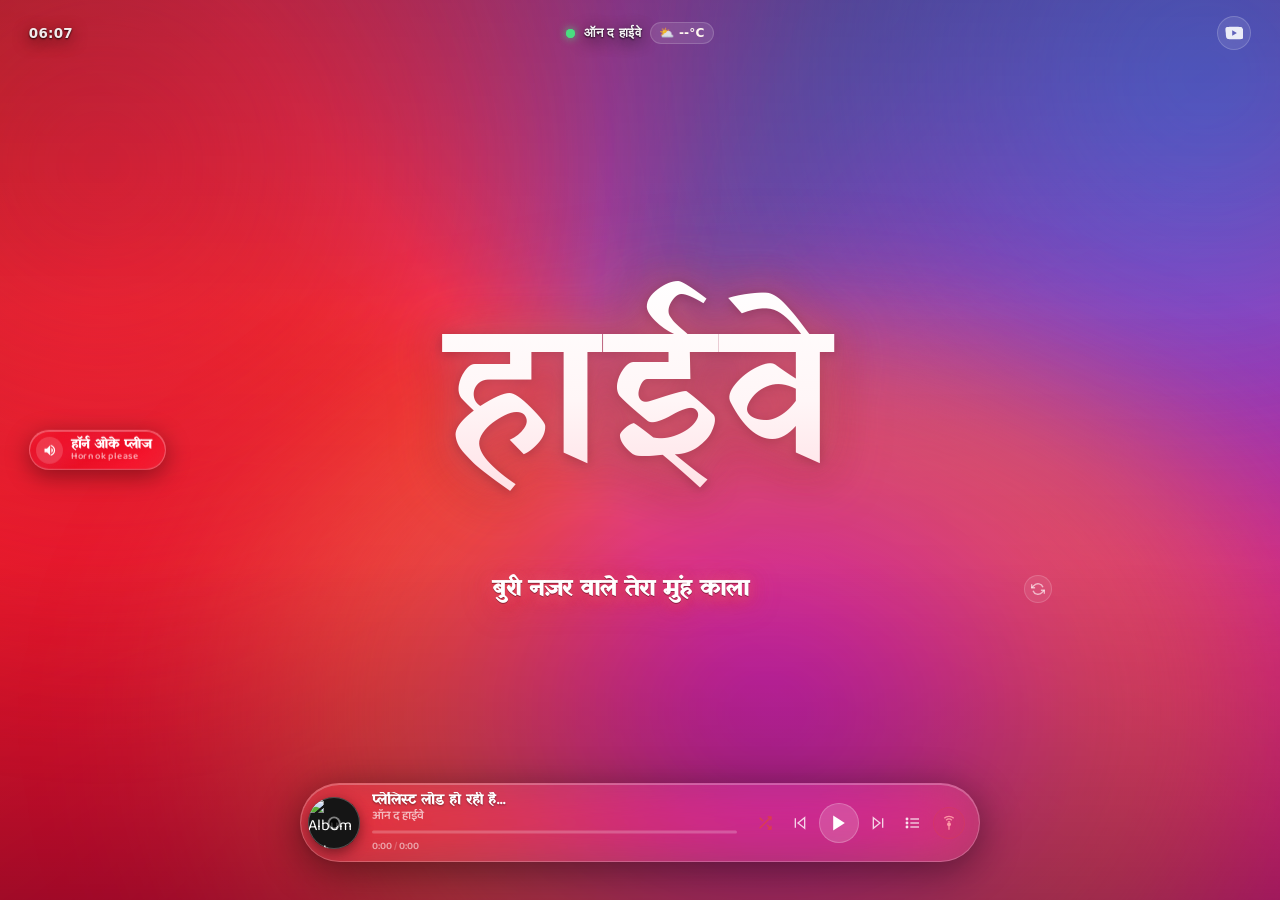
==== commit 9fae61f0: "Tighten the top bar and enlarge the single-line wordmark. Drop वाला रेडियो so only हाईवे sits big in" ====
--- a/index.html
+++ b/index.html
@@ -38,17 +38,15 @@
     <div class="presence">
       <div class="presence__dot"></div>
       <span class="presence__text" id="presence-text">ऑन द हाईवे</span>
-      <div class="weather-badge" id="weather-badge">
+      <div class="weather-badge" id="weather-badge" title="मौसम">
         <span class="weather-icon" id="weather-icon">⛅</span>
         <span class="weather-temp" id="weather-temp">--°C</span>
-        <span class="weather-city" id="weather-city">दिल्ली</span>
       </div>
     </div>
 
     <div class="links">
-      <a id="yt-link" class="link yt-link-badge" href="https://www.youtube.com/playlist?list=PLfH-6xXh3waM" target="_blank" rel="noopener" title="YouTube Playlist खोलें">
-        <svg viewBox="0 0 24 24" fill="currentColor" width="16" height="16"><path d="M23.495 6.205a3.007 3.007 0 0 0-2.088-2.088c-1.87-.501-9.396-.501-9.396-.501s-7.507-.01-9.396.501A3.007 3.007 0 0 0 .527 6.205a31.247 31.247 0 0 0-.522 5.805 31.247 31.247 0 0 0 .522 5.783 3.007 3.007 0 0 0 2.088 2.088c1.868.502 9.396.502 9.396.502s7.506 0 9.396-.502a3.007 3.007 0 0 0 2.088-2.088 31.247 31.247 0 0 0 .5-5.783 31.247 31.247 0 0 0-.5-5.805zM9.609 15.601V8.408l6.264 3.602z"/></svg>
-        <span>Playlist</span>
+      <a id="yt-link" class="link yt-link-badge" href="https://www.youtube.com/playlist?list=PLfH-6xXh3waM" target="_blank" rel="noopener" title="YouTube Playlist" aria-label="YouTube Playlist">
+        <svg viewBox="0 0 24 24" fill="currentColor" width="18" height="18" aria-hidden="true"><path d="M23.495 6.205a3.007 3.007 0 0 0-2.088-2.088c-1.87-.501-9.396-.501-9.396-.501s-7.507-.01-9.396.501A3.007 3.007 0 0 0 .527 6.205a31.247 31.247 0 0 0 .522 5.805 31.247 31.247 0 0 0 .522 5.783 3.007 3.007 0 0 0 2.088 2.088c1.868.502 9.396.502 9.396.502s7.506 0 9.396-.502a3.007 3.007 0 0 0 2.088-2.088 31.247 31.247 0 0 0 .5-5.783 31.247 31.247 0 0 0-.5-5.805zM9.609 15.601V8.408l6.264 3.602z"/></svg>
       </a>
     </div>
   </header>
@@ -58,7 +56,7 @@
 
     <div class="logo" id="logo">
       <span class="logo__line logo__l1" id="logo-line1">हाईवे</span>
-      <span class="logo__line logo__l2" id="logo-line2">वाला रेडियो</span>
+      <span class="logo__line logo__l2" id="logo-line2" hidden>वाला रेडियो</span>
     </div>
 
     <!-- Bumper Sticker Slogan -->
--- a/style.css
+++ b/style.css
@@ -4,7 +4,7 @@
    ============================================================ */
 
 :root {
-  --logo-size: clamp(3.5rem, 13.5vw, 8.6rem);
+  --logo-size: clamp(4.8rem, 22vw, 12rem);
   --mark: "Yatra One", "Noto Sans Devanagari", "Baloo 2", sans-serif;
   --display: "Baloo 2", "Kohinoor Devanagari", "Nirmala UI", "Noto Sans Devanagari", ui-rounded, sans-serif;
   --mark-glow: rgba(220, 61, 78, 0.55);
@@ -353,22 +353,16 @@
   border-radius: 999px;
   font-size: 0.76rem;
   font-weight: 600;
-  color: rgba(255, 255, 255, 0.85);
+  color: rgba(255, 255, 255, 0.92);
+  text-shadow: none;
   backdrop-filter: blur(12px);
   -webkit-backdrop-filter: blur(12px);
 }
 
 .weather-temp {
-  color: var(--gold);
+  color: #fff8f0;
   font-weight: 700;
-}
-
-.weather-city {
-  color: rgba(255, 255, 255, 0.65);
-  max-width: 11.5rem;
-  overflow: hidden;
-  text-overflow: ellipsis;
-  white-space: nowrap;
+  letter-spacing: 0.01em;
 }
 
 .links {
@@ -380,17 +374,16 @@
 .yt-link-badge {
   display: inline-flex;
   align-items: center;
-  gap: 0.35rem;
-  padding: 0.28rem 0.75rem;
+  justify-content: center;
+  width: 2.15rem;
+  height: 2.15rem;
+  padding: 0;
   border-radius: 999px;
   background: rgba(255, 255, 255, 0.1);
   border: 1px solid rgba(255, 255, 255, 0.18);
   backdrop-filter: blur(12px);
   -webkit-backdrop-filter: blur(12px);
-  font-family: var(--ui);
-  font-size: 0.76rem;
-  font-weight: 600;
-  color: rgba(255, 255, 255, 0.75);
+  color: rgba(255, 255, 255, 0.88);
   transition: all var(--swift);
 }
 
@@ -420,6 +413,7 @@
   display: flex;
   flex-direction: column;
   align-items: center;
+  justify-content: center;
   text-align: center;
   line-height: 1.32;
   overflow: visible;
@@ -448,23 +442,7 @@
 }
 
 .logo__l2 {
-  font-family: var(--mark);
-  font-weight: 400;
-  display: block;
-  font-size: calc(var(--logo-size) * 0.4);
-  line-height: 1.35;
-  padding: 0.12em 0.1em 0.06em;
-  overflow: visible;
-  color: transparent;
-  margin-top: 0;
-  letter-spacing: 0.06em;
-  background: linear-gradient(180deg, #fff 10%, #ffe4e8 100%);
-  -webkit-background-clip: text;
-  background-clip: text;
-  filter:
-    drop-shadow(0 0 12px var(--mark-halo))
-    drop-shadow(0 6px 18px var(--mark-glow))
-    drop-shadow(0 2px 4px var(--mark-shade));
+  display: none;
 }
 
 @keyframes truck-shake {
@@ -1277,6 +1255,7 @@
   :root {
     /* Sit above Streamlit's "Made with Streamlit" badge */
     --dock-lift: max(5.4rem, calc(env(safe-area-inset-bottom) + 4.2rem));
+    --logo-size: clamp(5.2rem, 28vw, 12rem);
   }
   .presence__text { display: none; }
   .horns {
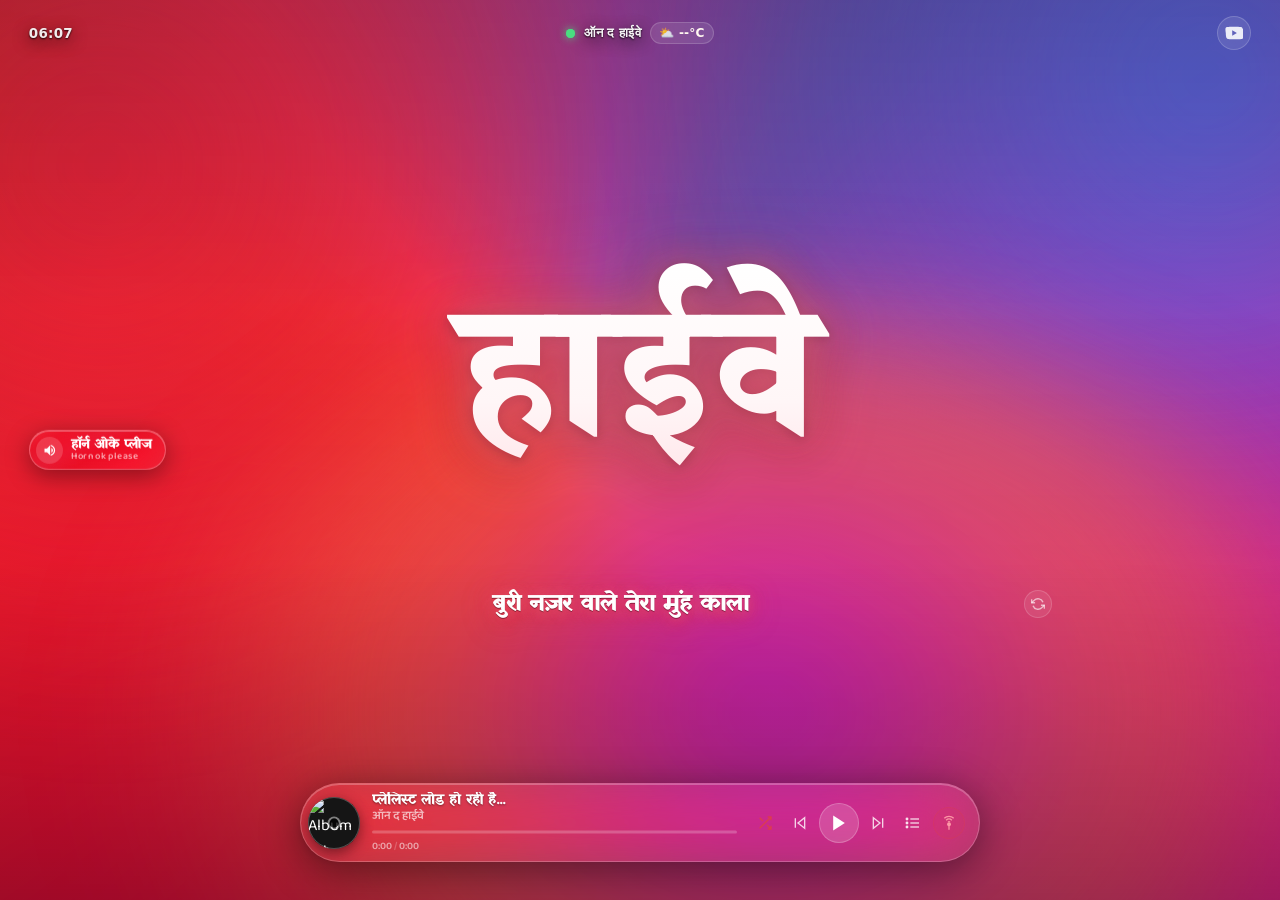
==== commit 4c0a821a: "Use a classic Hindi serif on the center wordmark only. हाईवे now sets in Noto Serif Devanagari (Tiro" ====
--- a/index.html
+++ b/index.html
@@ -11,7 +11,7 @@
   
   <link rel="preconnect" href="https://fonts.googleapis.com">
   <link rel="preconnect" href="https://fonts.gstatic.com" crossorigin>
-  <link href="https://fonts.googleapis.com/css2?family=Baloo+2:wght@500;600;700;800&family=Yatra+One&display=swap" rel="stylesheet">
+  <link href="https://fonts.googleapis.com/css2?family=Baloo+2:wght@500;600;700;800&family=Noto+Serif+Devanagari:wght@700;800;900&family=Tiro+Devanagari+Hindi&family=Yatra+One&display=swap" rel="stylesheet">
   <link rel="stylesheet" href="style.css" />
 </head>
 <body class="genre--highway">
--- a/style.css
+++ b/style.css
@@ -423,14 +423,14 @@
 }
 
 .logo__l1 {
-  font-family: var(--mark);
-  font-weight: 400;
+  font-family: "Noto Serif Devanagari", "Tiro Devanagari Hindi", "Noto Sans Devanagari", serif;
+  font-weight: 800;
   display: block;
   font-size: var(--logo-size);
-  line-height: 1.35;
-  padding: 0.16em 0.1em 0.04em;
+  line-height: 1.42;
+  padding: 0.2em 0.12em 0.08em;
   overflow: visible;
-  letter-spacing: 0.01em;
+  letter-spacing: 0.02em;
   background: linear-gradient(180deg, #ffffff 8%, #fff6f7 52%, #ffd5dc 100%);
   -webkit-background-clip: text;
   background-clip: text;
